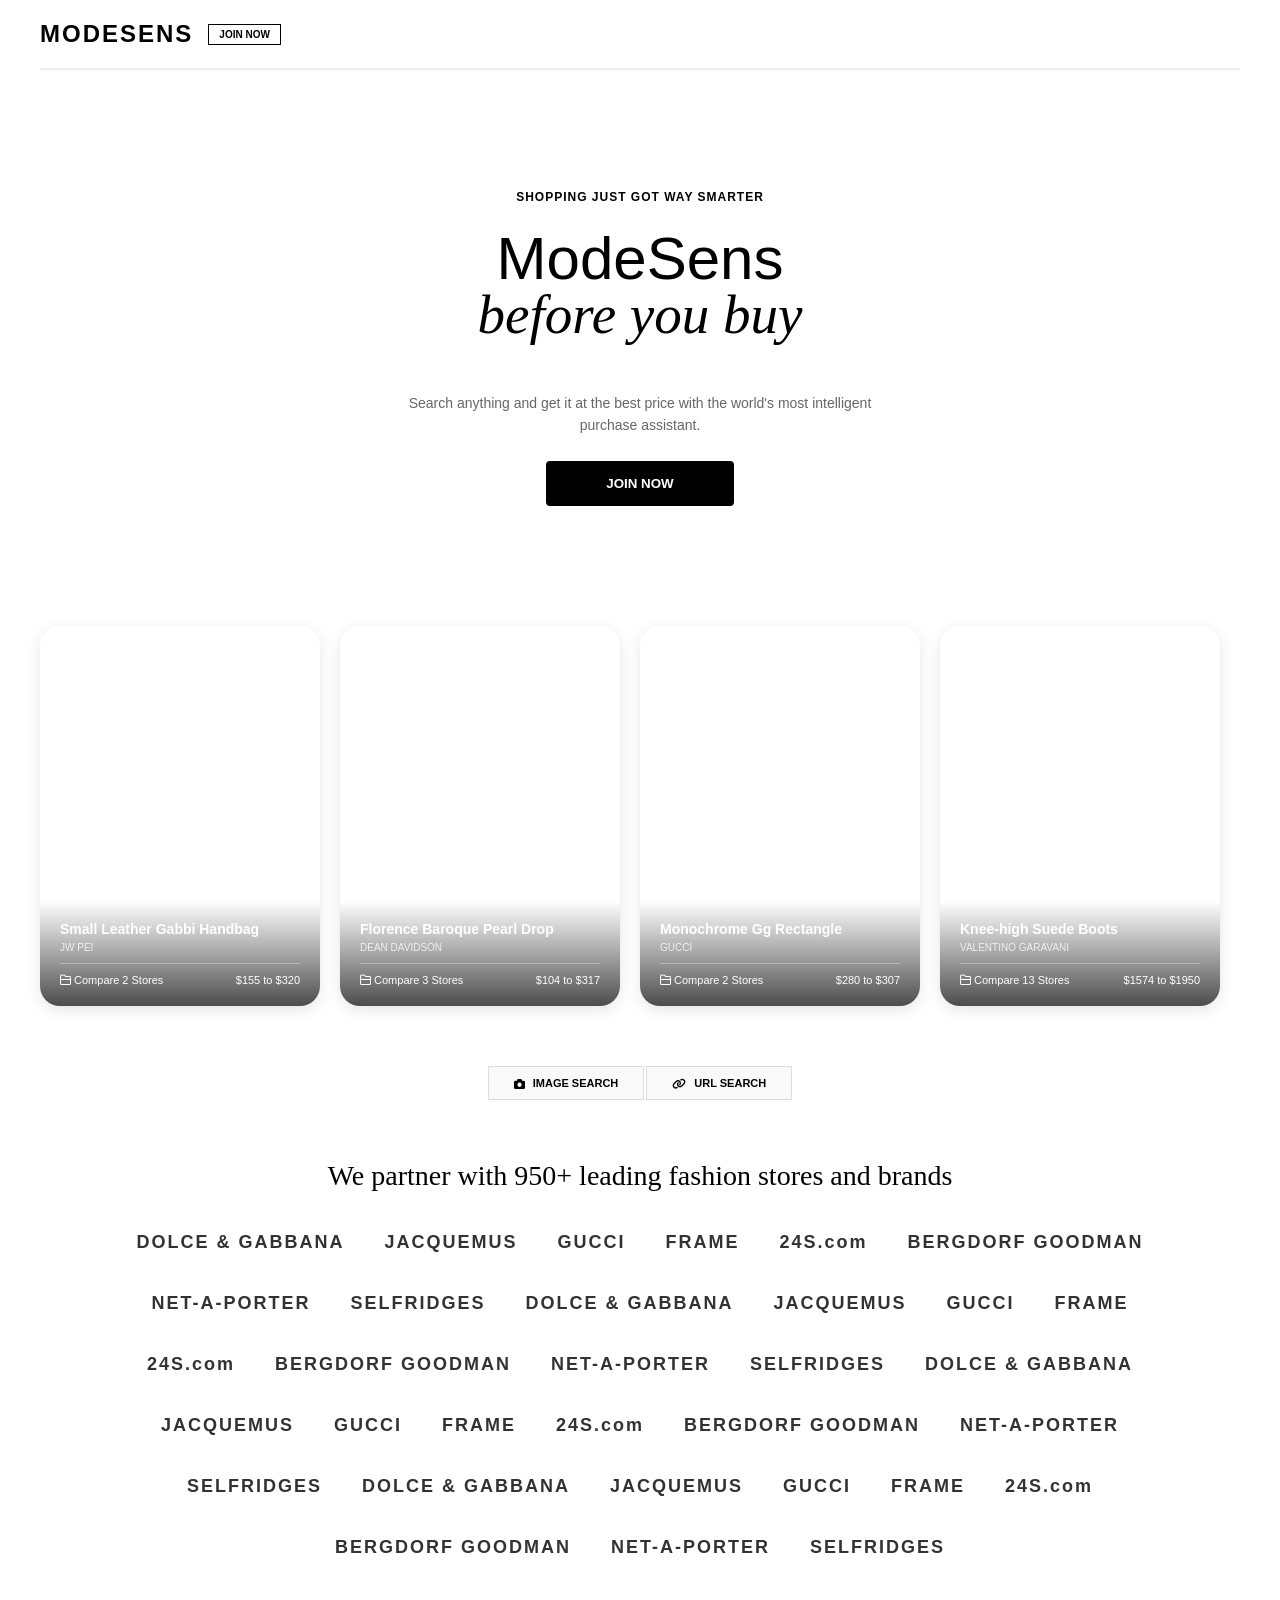
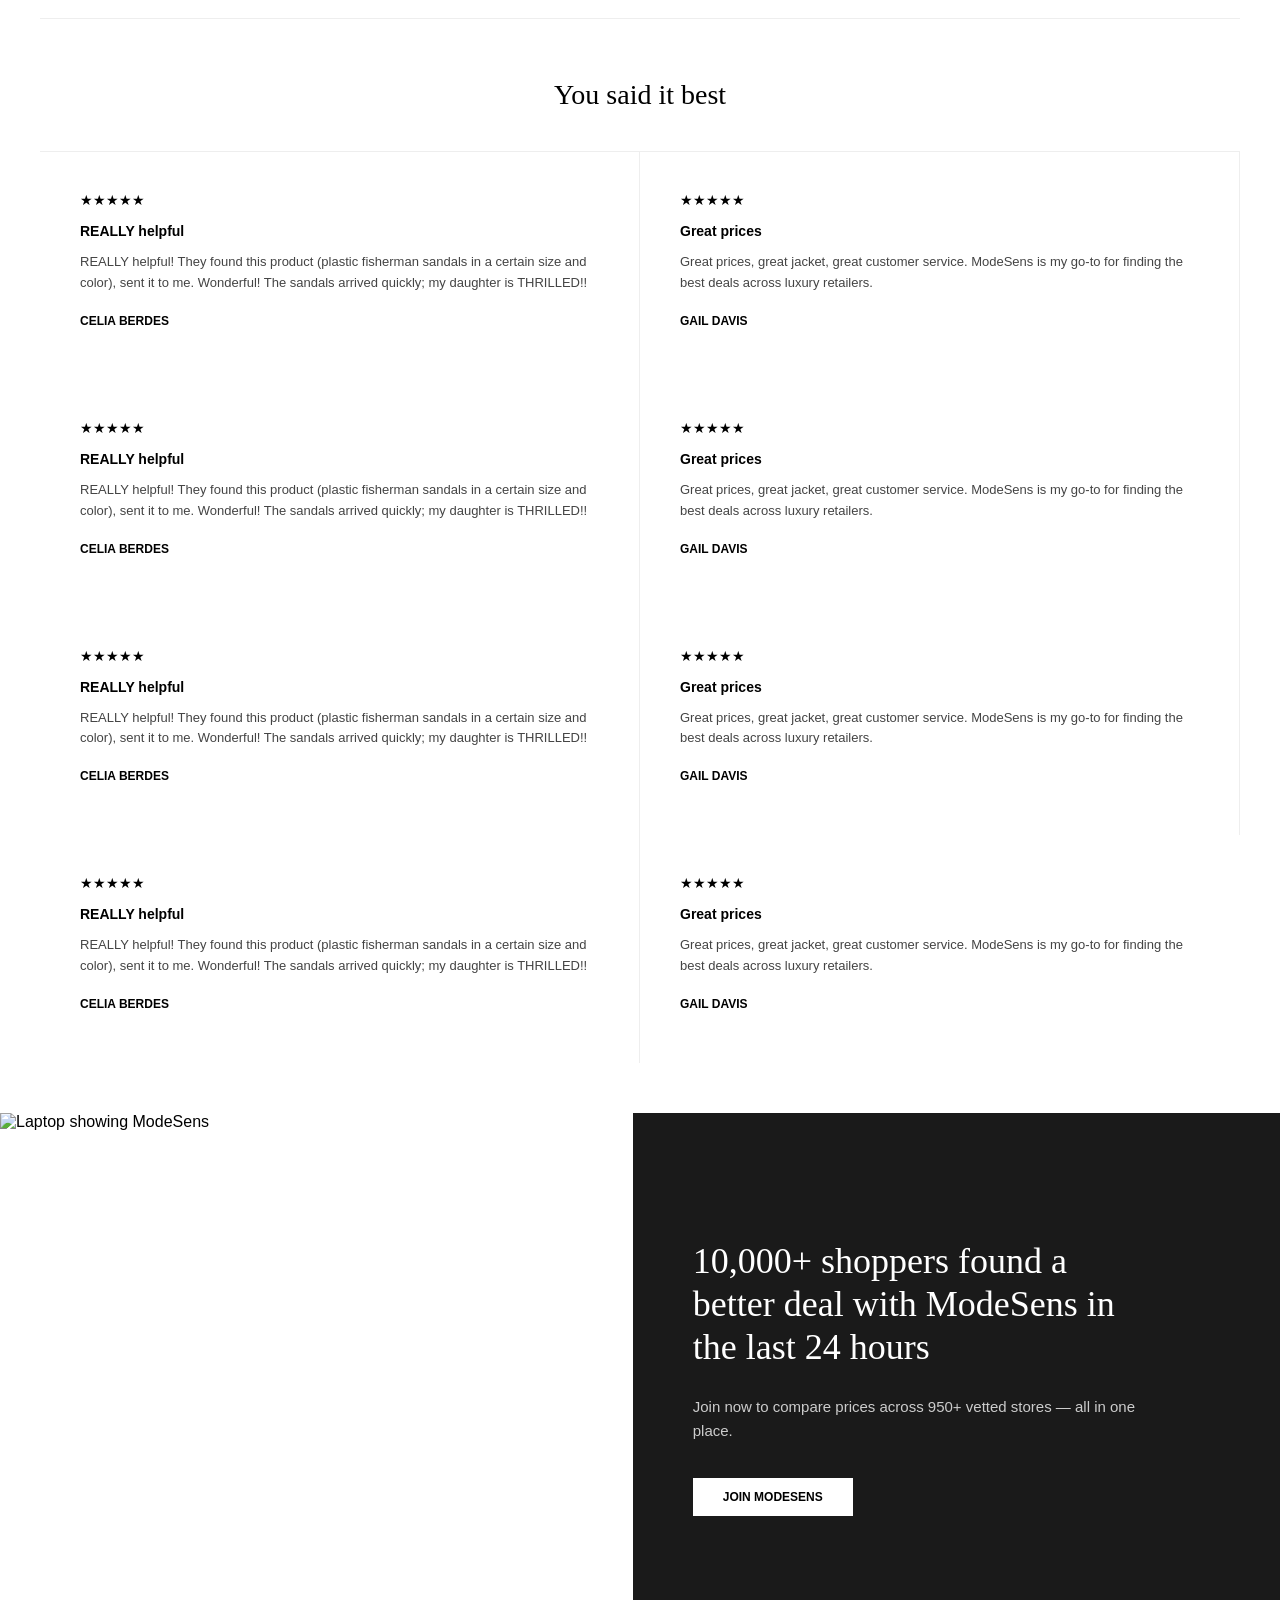
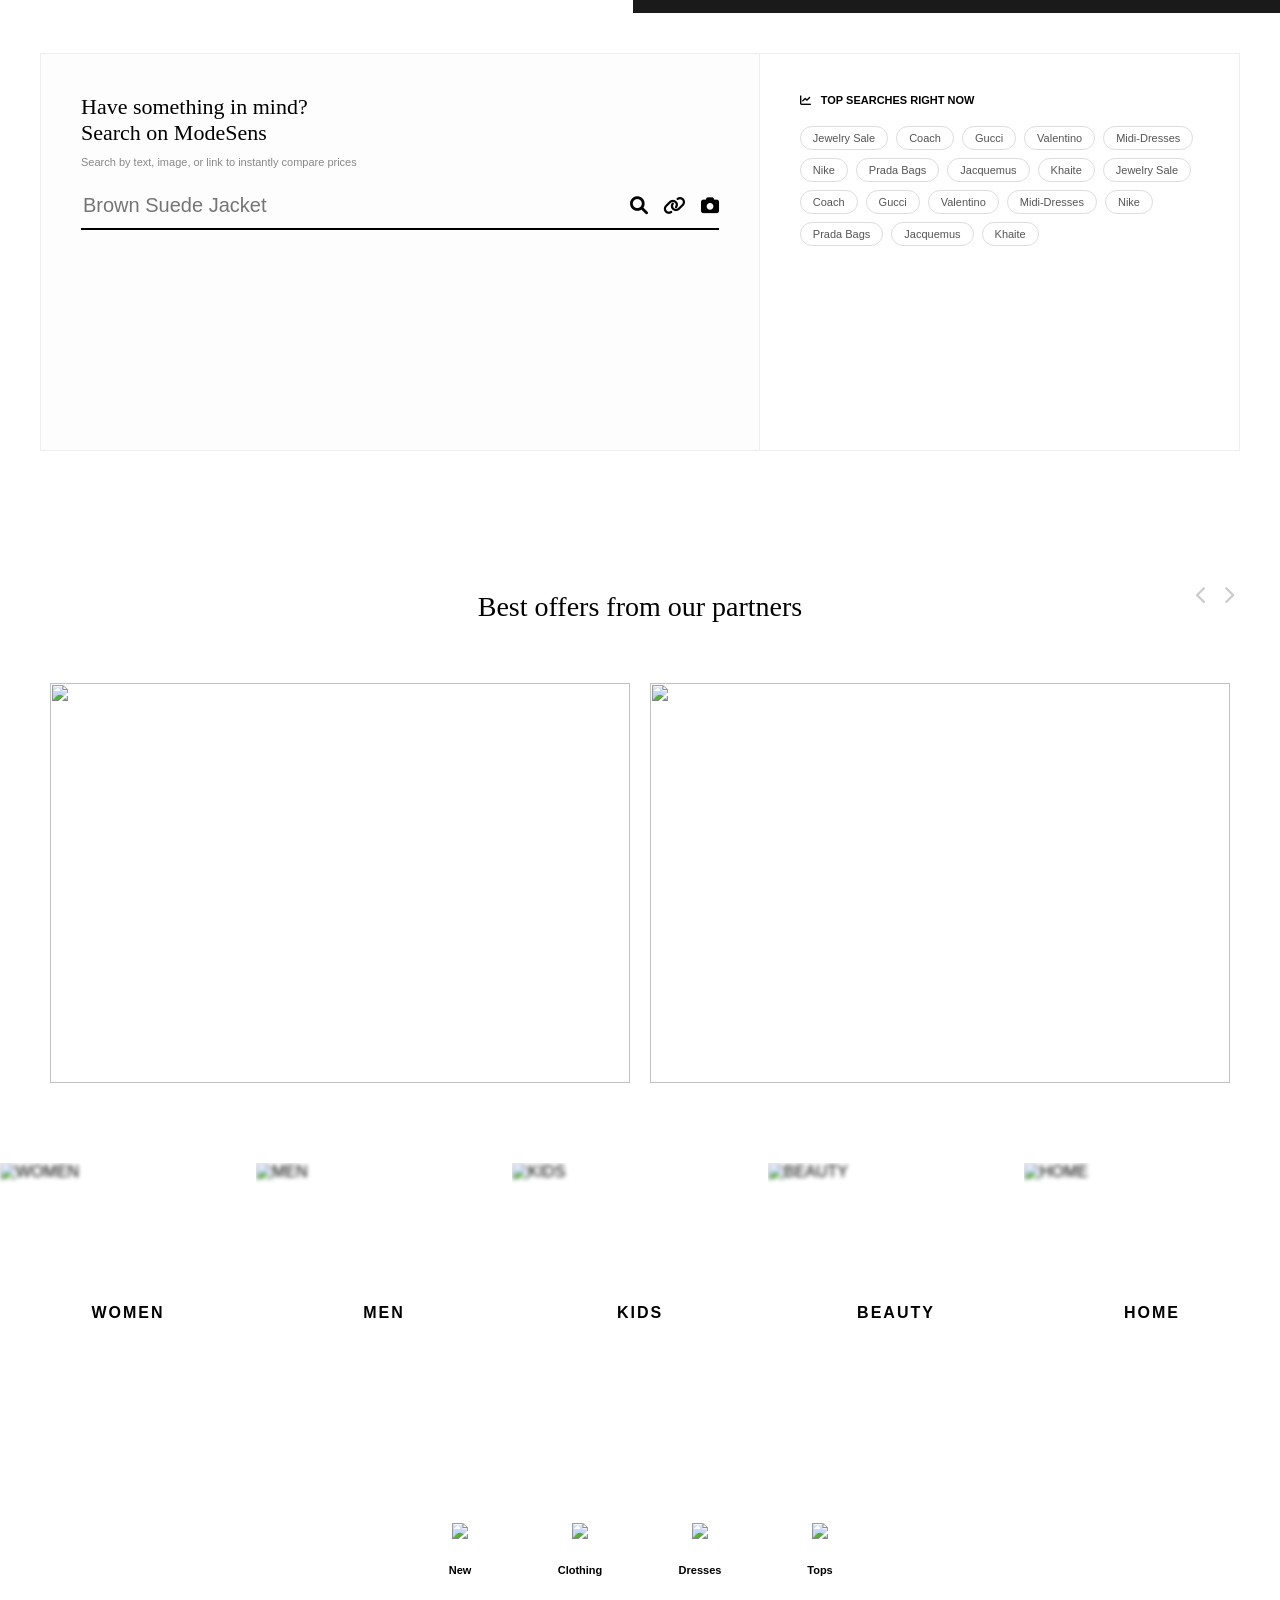
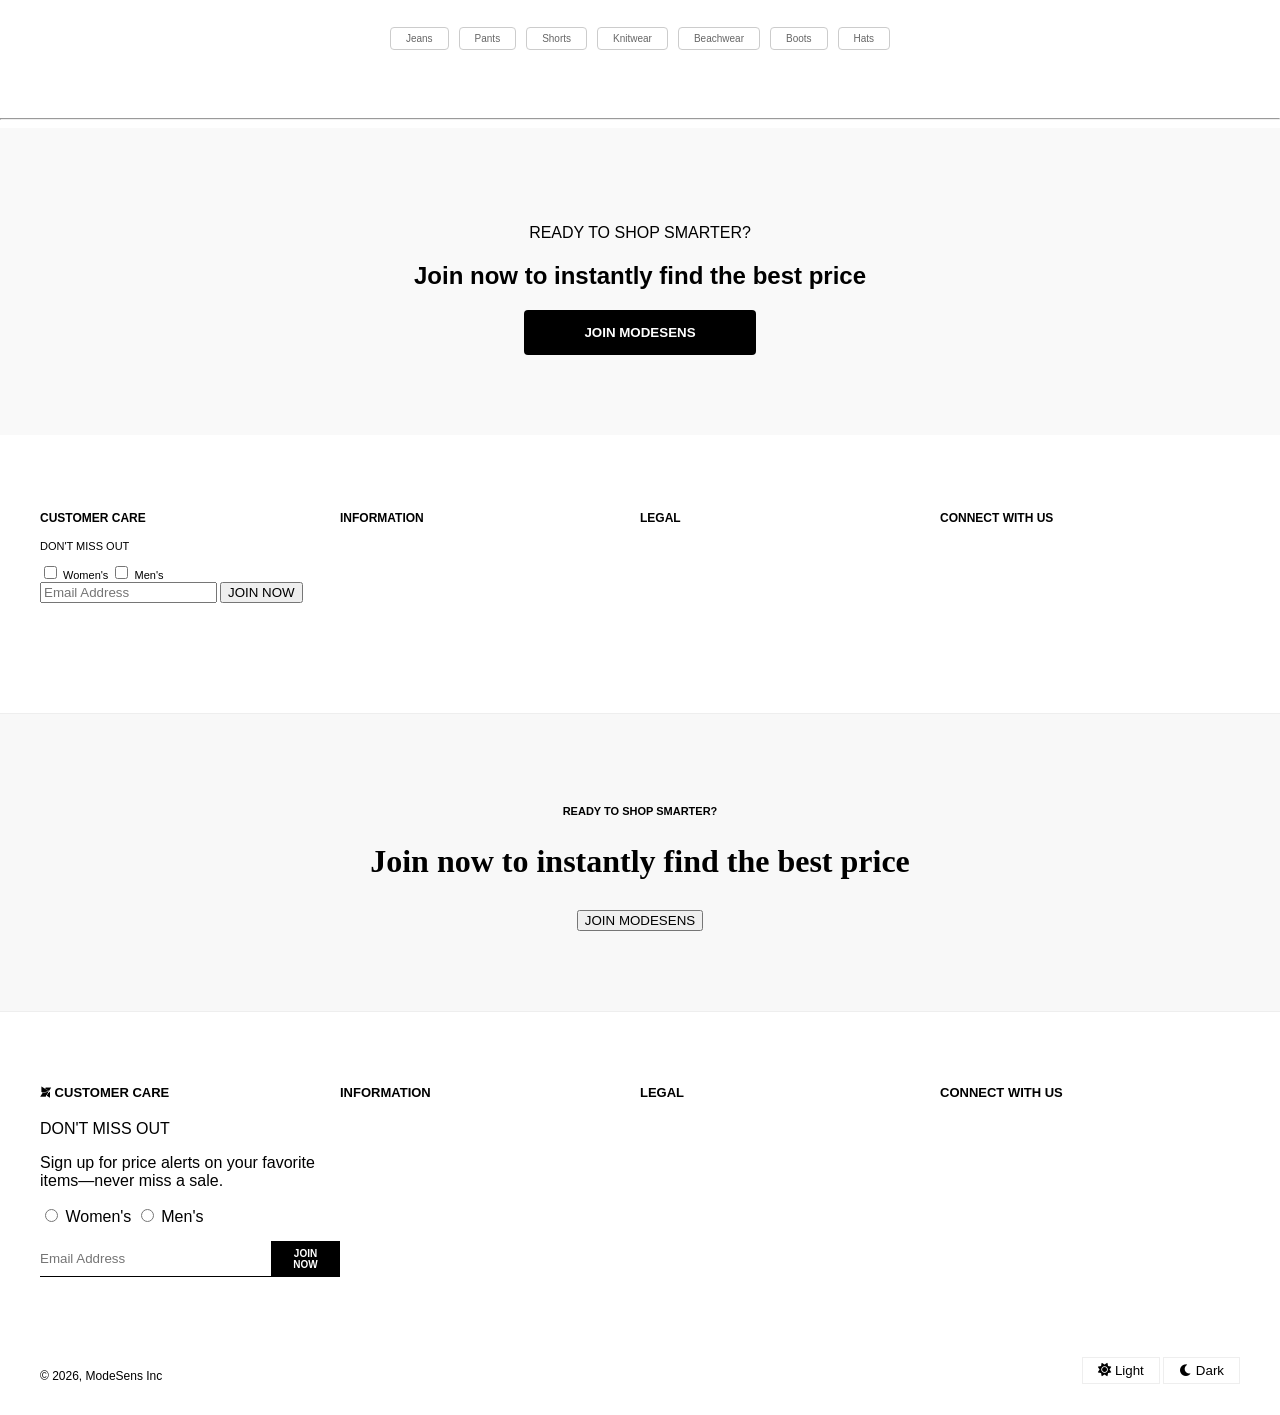
==== index.html @ b349e7c9 "2nd commit" ====
<!DOCTYPE html>
<html lang="en">
<head>
    <meta charset="UTF-8">
    <meta name="viewport" content="width=device-width, initial-scale=1.0">
    <title>ModeSens Clone</title>
    <link rel="stylesheet" href="styles.css">
    <link rel="stylesheet" href="https://cdnjs.cloudflare.com/ajax/libs/font-awesome/6.0.0/css/all.min.css">
</head>
<body>

    <header class="header">
        <div class="logo-section">
            <span class="logo">MODESENS</span>
            <button class="join-btn-top">JOIN NOW</button>
        </div>
        <hr class="nav-divider">
    </header>

    <main>
        <section class="hero">
            <p class="tagline">SHOPPING JUST GOT WAY SMARTER</p>
            <h1>ModeSens</h1>
            <h2 class="serif-italic">before you buy</h2>
            <p class="sub-description">
                Search anything and get it at the best price with the world's most intelligent purchase assistant.
            </p>
            <button class="cta-black">JOIN NOW</button>
        </section>

        <section class="product-container">
            <div id="product-list" class="product-wrapper">
                </div>
        </section>
        <section class="search-partners">
    <div class="search-tabs">
        <button class="tab-btn"><i class="fas fa-camera"></i> IMAGE SEARCH</button>
        <button class="tab-btn"><i class="fas fa-link"></i> URL SEARCH</button>
    </div>
    
    <div class="partners-content">
        <h2 class="serif-heading">We partner with 950+ leading fashion stores and brands</h2>
        <div class="brand-grid" id="brand-grid">
            </div>
    </div>
</section>

<hr class="section-divider">

<section class="testimonials">
    <h2 class="serif-heading center">You said it best</h2>
    <div class="testimonial-grid" id="testimonial-grid">
        </div>
</section>
<section class="stats-banner">
    <div class="banner-image">
        <img src="https://images.unsplash.com/photo-1517336714731-489689fd1ca8?q=80&w=1000" alt="Laptop showing ModeSens">
    </div>
    <div class="banner-content">
        <div class="content-inner">
            <h2 class="serif-heading-white">10,000+ shoppers found a better deal with ModeSens in the last 24 hours</h2>
            <p class="banner-subtext">Join now to compare prices across 950+ vetted stores — all in one place.</p>
            <button class="btn-white-cta">JOIN MODESENS</button>
        </div>
    </div>
</section>
<section class="search-trending-container">
    <div class="search-left">
        <h2 class="serif-heading-small">Have something in mind?</h2>
        <h3 class="serif-heading-small">Search on ModeSens</h3>
        <p class="search-subtext">Search by text, image, or link to instantly compare prices</p>
        
        <div class="search-input-box">
            <input type="text" id="main-search" placeholder="Brown Suede Jacket">
            <div class="search-input-icons">
                <i class="fas fa-search"></i>
                <i class="fas fa-link"></i>
                <i class="fas fa-camera"></i>
            </div>
        </div>
        <div class="search-bg-image"></div>
    </div>
    
    <div class="trending-right">
        <div class="trending-header">
            <i class="fas fa-chart-line"></i>
            <span>TOP SEARCHES RIGHT NOW</span>
        </div>
        <div class="tag-cloud" id="tag-cloud">
            </div>
    </div>
</section>

<section class="offers-slider-section">
    <div class="slider-header">
        <h2 class="serif-heading center">Best offers from our partners</h2>
        <div class="slider-controls">
            <button id="prevBtn"><i class="fas fa-chevron-left"></i></button>
            <button id="nextBtn"><i class="fas fa-chevron-right"></i></button>
        </div>
    </div>
    <div class="slider-viewport">
        <div class="slider-track" id="slider-track">
            </div>
    </div>
</section>
<section class="category-grid" id="category-grid">
    </section>

<section class="icon-nav">
    <div class="icon-grid" id="icon-grid">
        </div>
    <div class="filter-tags" id="filter-tags">
        </div>
</section>

<footer class="main-footer">
    <hr class="footer-divider">
    <div class="footer-cta">
        <p class="tagline-small">READY TO SHOP SMARTER?</p>
        <h2 class="serif-heading-footer">Join now to instantly find the best price</h2>
        <button class="cta-black">JOIN MODESENS</button>
    </div>
    
    <div class="footer-links">
        <div>
            <h4>CUSTOMER CARE</h4>
            <p>DON'T MISS OUT</p>
            <div class="newsletter">
                <input type="checkbox" id="women"> <label for="women">Women's</label>
                <input type="checkbox" id="men"> <label for="men">Men's</label>
                <br>
                <input type="email" placeholder="Email Address">
                <button>JOIN NOW</button>
            </div>
        </div>
        <div><h4>INFORMATION</h4></div>
        <div><h4>LEGAL</h4></div>
        <div><h4>CONNECT WITH US</h4></div>
    </div>
</footer>
    </main>
    <footer class="footer">
    <div class="footer-cta-box">
        <p class="ready-text">READY TO SHOP SMARTER?</p>
        <h2 class="serif-h2">Join now to instantly find the best price</h2>
        <button class="join-black-btn">JOIN MODESENS</button>
    </div>

    <div class="footer-main-links">
        <div class="footer-column">
            <h3><i class="fab fa-modx"></i> CUSTOMER CARE</h3>
            <p class="newsletter-sub">DON'T MISS OUT</p>
            <p class="small-text">Sign up for price alerts on your favorite items—never miss a sale.</p>
            <div class="radio-group">
                <input type="radio" name="gender" id="w"> <label for="w">Women's</label>
                <input type="radio" name="gender" id="m"> <label for="m">Men's</label>
            </div>
            <div class="footer-input">
                <input type="email" placeholder="Email Address">
                <button class="join-now-inline">JOIN NOW</button>
            </div>
        </div>
        <div class="footer-column"><h3>INFORMATION</h3></div>
        <div class="footer-column"><h3>LEGAL</h3></div>
        <div class="footer-column"><h3>CONNECT WITH US</h3></div>
    </div>

    <div class="footer-bottom">
        <p>© 2026, ModeSens Inc</p>
        <div class="theme-switcher">
            <button id="light-mode"><i class="fas fa-sun"></i> Light</button>
            <button id="dark-mode"><i class="fas fa-moon"></i> Dark</button>
        </div>
    </div>
</footer>

    <script src="script.js"></script>
</body>
</html>
---- styles.css ----
:root {
    --black: #000000;
    --gray: #666666;
    --light-gray: #f2f2f2;
}

body {
    margin: 0;
    font-family: 'Inter', -apple-system, sans-serif;
    -webkit-font-smoothing: antialiased;
    overflow-x: hidden;
}

/* Header */
.header {
    padding: 20px 40px;
    background: white;
}

.logo-section {
    display: flex;
    align-items: center;
    gap: 15px;
}

.logo {
    font-size: 24px;
    font-weight: 800;
    letter-spacing: 2px;
}

.join-btn-top {
    background: none;
    border: 1px solid #000;
    padding: 4px 10px;
    font-size: 10px;
    font-weight: bold;
    cursor: pointer;
}

.nav-divider {
    border: 0.5px solid #eee;
    margin-top: 20px;
}

/* Hero Section */
.hero {
    text-align: center;
    padding: 80px 20px;
    max-width: 800px;
    margin: 0 auto;
}

.tagline {
    font-size: 12px;
    font-weight: 700;
    letter-spacing: 1px;
    margin-bottom: 20px;
}

.hero h1 {
    font-size: 60px;
    margin: 0;
    font-weight: 400;
}

.serif-italic {
    font-family: 'Georgia', serif;
    font-style: italic;
    font-size: 55px;
    margin-top: -10px;
    font-weight: 300;
}

.sub-description {
    color: var(--gray);
    font-size: 14px;
    line-height: 1.6;
    margin: 25px auto;
    max-width: 500px;
}

.cta-black {
    background: var(--black);
    color: white;
    padding: 15px 60px;
    border: none;
    font-weight: bold;
    border-radius: 4px;
    cursor: pointer;
}

/* Product Section */
.product-container {
    padding: 40px 0 80px 40px;
    overflow-x: auto;
}

.product-wrapper {
    display: flex;
    gap: 20px;
}

/* Product Cards */
.product-card {
    min-width: 280px;
    height: 380px;
    border-radius: 20px;
    position: relative;
    overflow: hidden;
    color: white;
    cursor: pointer;
    background-size: cover;
    background-position: center;
    box-shadow: 0 4px 15px rgba(0,0,0,0.1);
}

.overlay {
    position: absolute;
    bottom: 0;
    width: 100%;
    padding: 20px;
    background: linear-gradient(transparent, rgba(0,0,0,0.7));
    box-sizing: border-box;
}

.product-card h4 {
    margin: 0;
    font-size: 14px;
    font-weight: 600;
}

.product-card p.brand {
    font-size: 10px;
    opacity: 0.8;
    margin: 5px 0 10px 0;
}

.card-footer {
    display: flex;
    justify-content: space-between;
    font-size: 11px;
    border-top: 1px solid rgba(255,255,255,0.3);
    padding-top: 10px;
}

/* Search Tabs */
.search-tabs {
    display: flex;
    justify-content: center;
    gap: 2px;
    margin-top: -20px; /* Overlap slightly with previous section if needed */
}

.tab-btn {
    background: #f9f9f9;
    border: 1px solid #ddd;
    padding: 10px 25px;
    font-size: 11px;
    font-weight: bold;
    cursor: pointer;
    display: flex;
    align-items: center;
    gap: 8px;
}

/* Partners */
.serif-heading {
    font-family: 'Georgia', serif;
    font-weight: 300;
    font-size: 28px;
    text-align: center;
    margin: 60px 0 40px;
}

.brand-grid {
    display: flex;
    flex-wrap: wrap;
    justify-content: center;
    align-items: center;
    gap: 40px;
    padding: 0 10%;
    opacity: 0.8;
}

.brand-logo {
    height: 30px;
    filter: grayscale(1);
    transition: 0.3s;
}

.brand-logo:hover {
    filter: grayscale(0);
}

/* Testimonials */
.section-divider {
    border: 0;
    border-top: 1px solid #eee;
    margin: 60px 40px;
}

.testimonial-grid {
    display: grid;
    grid-template-columns: 1fr 1fr; /* Two columns like the screenshot */
    gap: 0;
    border-top: 1px solid #eee;
    margin: 0 40px;
}

.testimonial-card {
    padding: 40px;
    border-right: 1px solid #eee;
}

.testimonial-card:last-child {
    border-right: none;
}

.stars {
    color: #000;
    font-size: 14px;
    margin-bottom: 15px;
}

.review-title {
    font-weight: bold;
    font-size: 14px;
    margin-bottom: 10px;
    display: block;
}

.review-text {
    font-size: 13px;
    color: #444;
    line-height: 1.6;
    margin-bottom: 20px;
}

.reviewer-name {
    font-size: 12px;
    font-weight: bold;
    text-transform: uppercase;
}
/* Stats Banner */
.stats-banner {
    display: flex;
    height: 500px; /* Fixed height for the banner */
    width: 100%;
    margin-top: 50px;
}

.banner-image {
    flex: 1.2; /* Takes up slightly more space */
    overflow: hidden;
}

.banner-image img {
    width: 100%;
    height: 100%;
    object-fit: cover;
}

.banner-content {
    flex: 1;
    background-color: #1a1a1a; /* Dark charcoal/black from screenshot */
    display: flex;
    align-items: center;
    padding: 0 60px;
    color: white;
}

.content-inner {
    max-width: 450px;
}

.serif-heading-white {
    font-family: 'Georgia', serif;
    font-size: 36px;
    font-weight: 300;
    line-height: 1.2;
    margin-bottom: 25px;
}

.banner-subtext {
    font-size: 15px;
    color: #ccc;
    line-height: 1.6;
    margin-bottom: 35px;
}

.btn-white-cta {
    background-color: white;
    color: black;
    border: none;
    padding: 12px 30px;
    font-size: 12px;
    font-weight: bold;
    cursor: pointer;
    transition: 0.3s;
}

.btn-white-cta:hover {
    background-color: #f2f2f2;
}

/* Responsive adjustments */
@media (max-width: 900px) {
    .stats-banner {
        flex-direction: column;
        height: auto;
    }
    .banner-image {
        height: 300px;
    }
    .banner-content {
        padding: 60px 30px;
    }
}
/* Search & Trending */
.search-trending-container {
    display: grid;
    grid-template-columns: 1.5fr 1fr;
    border: 1px solid #eee;
    margin: 40px;
}

.search-left {
    padding: 40px;
    background: #fdfdfd;
    position: relative;
    border-right: 1px solid #eee;
}

.serif-heading-small {
    font-family: 'Georgia', serif;
    font-size: 22px;
    margin: 0;
    font-weight: 400;
}

.search-subtext {
    font-size: 11px;
    color: #888;
    margin: 10px 0 25px;
}

.search-input-box {
    display: flex;
    align-items: center;
    border-bottom: 2px solid #000;
    padding-bottom: 10px;
    margin-bottom: 30px;
}

.search-input-box input {
    border: none;
    background: transparent;
    font-size: 20px;
    width: 100%;
    outline: none;
}

.search-input-icons {
    display: flex;
    gap: 15px;
    font-size: 18px;
}

.search-bg-image {
    height: 150px;
    background: url('https://images.unsplash.com/photo-1591047139829-d91aecb6caea?q=80&w=500') center/cover;
}

.trending-right {
    padding: 40px;
}

.trending-header {
    font-size: 11px;
    font-weight: bold;
    margin-bottom: 20px;
    display: flex;
    align-items: center;
    gap: 10px;
}

.tag-cloud {
    display: flex;
    flex-wrap: wrap;
    gap: 8px;
}

.tag {
    border: 1px solid #ddd;
    padding: 5px 12px;
    border-radius: 20px;
    font-size: 11px;
    color: #555;
    cursor: pointer;
}

/* Slider */
.offers-slider-section {
    padding: 40px;
}

.slider-header {
    display: flex;
    justify-content: center;
    align-items: center;
    position: relative;
}

.slider-controls {
    position: absolute;
    right: 0;
}

.slider-controls button {
    background: none;
    border: none;
    cursor: pointer;
    font-size: 18px;
    color: #ccc;
}

.slider-viewport {
    overflow: hidden;
    margin-top: 20px;
}

.slider-track {
    display: flex;
    transition: transform 0.5s ease-in-out;
}

.slide {
    min-width: 50%; /* Shows two at a time */
    height: 400px;
    padding: 0 10px;
    box-sizing: border-box;
}

.slide img {
    width: 100%;
    height: 100%;
    object-fit: cover;
}
/* Category Grid */
.category-grid {
    display: grid;
    grid-template-columns: repeat(5, 1fr);
    height: 300px;
    margin-top: 40px;
}

.cat-item {
    position: relative;
    overflow: hidden;
    cursor: pointer;
}

.cat-item img {
    width: 100%;
    height: 100%;
    object-fit: cover;
    filter: blur(2px); /* Matches the screenshot aesthetic */
    transition: 0.4s;
}

.cat-item:hover img { filter: blur(0); transform: scale(1.05); }

.cat-label {
    position: absolute;
    top: 50%;
    left: 50%;
    transform: translate(-50%, -50%);
    background: rgba(255,255,255,0.8);
    padding: 10px 20px;
    font-weight: bold;
    letter-spacing: 2px;
    width: 80%;
    text-align: center;
}

/* Icon Nav */
.icon-nav {
    padding: 60px 40px;
    text-align: center;
}

.icon-grid {
    display: flex;
    justify-content: center;
    gap: 40px;
    margin-bottom: 40px;
    flex-wrap: wrap;
}

.icon-item {
    width: 80px;
    cursor: pointer;
}

.icon-item img { width: 100%; margin-bottom: 10px; }
.icon-item p { font-size: 11px; font-weight: bold; }

.filter-tags {
    display: flex;
    justify-content: center;
    gap: 10px;
    flex-wrap: wrap;
}

.tag-outline {
    border: 1px solid #ccc;
    padding: 5px 15px;
    font-size: 10px;
    border-radius: 4px;
    color: #666;
}

/* Footer */
.footer-cta {
    text-align: center;
    padding: 80px 20px;
    background-color: #f9f9f9;
}

.footer-links {
    display: grid;
    grid-template-columns: repeat(4, 1fr);
    padding: 60px 40px;
    font-size: 11px;
}

.footer-links h4 { margin-bottom: 15px; font-size: 12px; }
/* Theme Colors */
:root {
    --bg: #ffffff;
    --text: #000000;
    --border: #eeeeee;
    --footer-bg: #f8f8f8;
}

[data-theme="dark"] {
    --bg: #121212;
    --text: #ffffff;
    --border: #333333;
    --footer-bg: #1a1a1a;
}

body { background: var(--bg); color: var(--text); transition: 0.3s; }

/* Footer Styling */
.footer {
    border-top: 1px solid var(--border);
    margin-top: 50px;
}

.footer-cta-box {
    text-align: center;
    padding: 80px 20px;
    background-color: var(--footer-bg);
}

.ready-text { font-size: 11px; font-weight: bold; margin-bottom: 10px; }
.serif-h2 { font-family: 'Georgia', serif; font-size: 32px; margin-bottom: 30px; }

.footer-main-links {
    display: grid;
    grid-template-columns: repeat(4, 1fr);
    padding: 60px 40px;
    border-top: 1px solid var(--border);
}

.footer-column h3 { font-size: 13px; margin-bottom: 20px; }

.footer-input {
    margin-top: 15px;
    display: flex;
    border-bottom: 1px solid var(--text);
}

.footer-input input {
    border: none;
    background: transparent;
    padding: 10px 0;
    width: 100%;
    color: var(--text);
}

.join-now-inline {
    background: var(--text);
    color: var(--bg);
    border: none;
    padding: 5px 15px;
    font-weight: bold;
    font-size: 10px;
    cursor: pointer;
}

/* Theme Buttons */
.footer-bottom {
    display: flex;
    justify-content: space-between;
    padding: 20px 40px;
    font-size: 12px;
}

.theme-switcher button {
    background: none;
    border: 1px solid var(--border);
    padding: 5px 15px;
    cursor: pointer;
    color: var(--text);
}
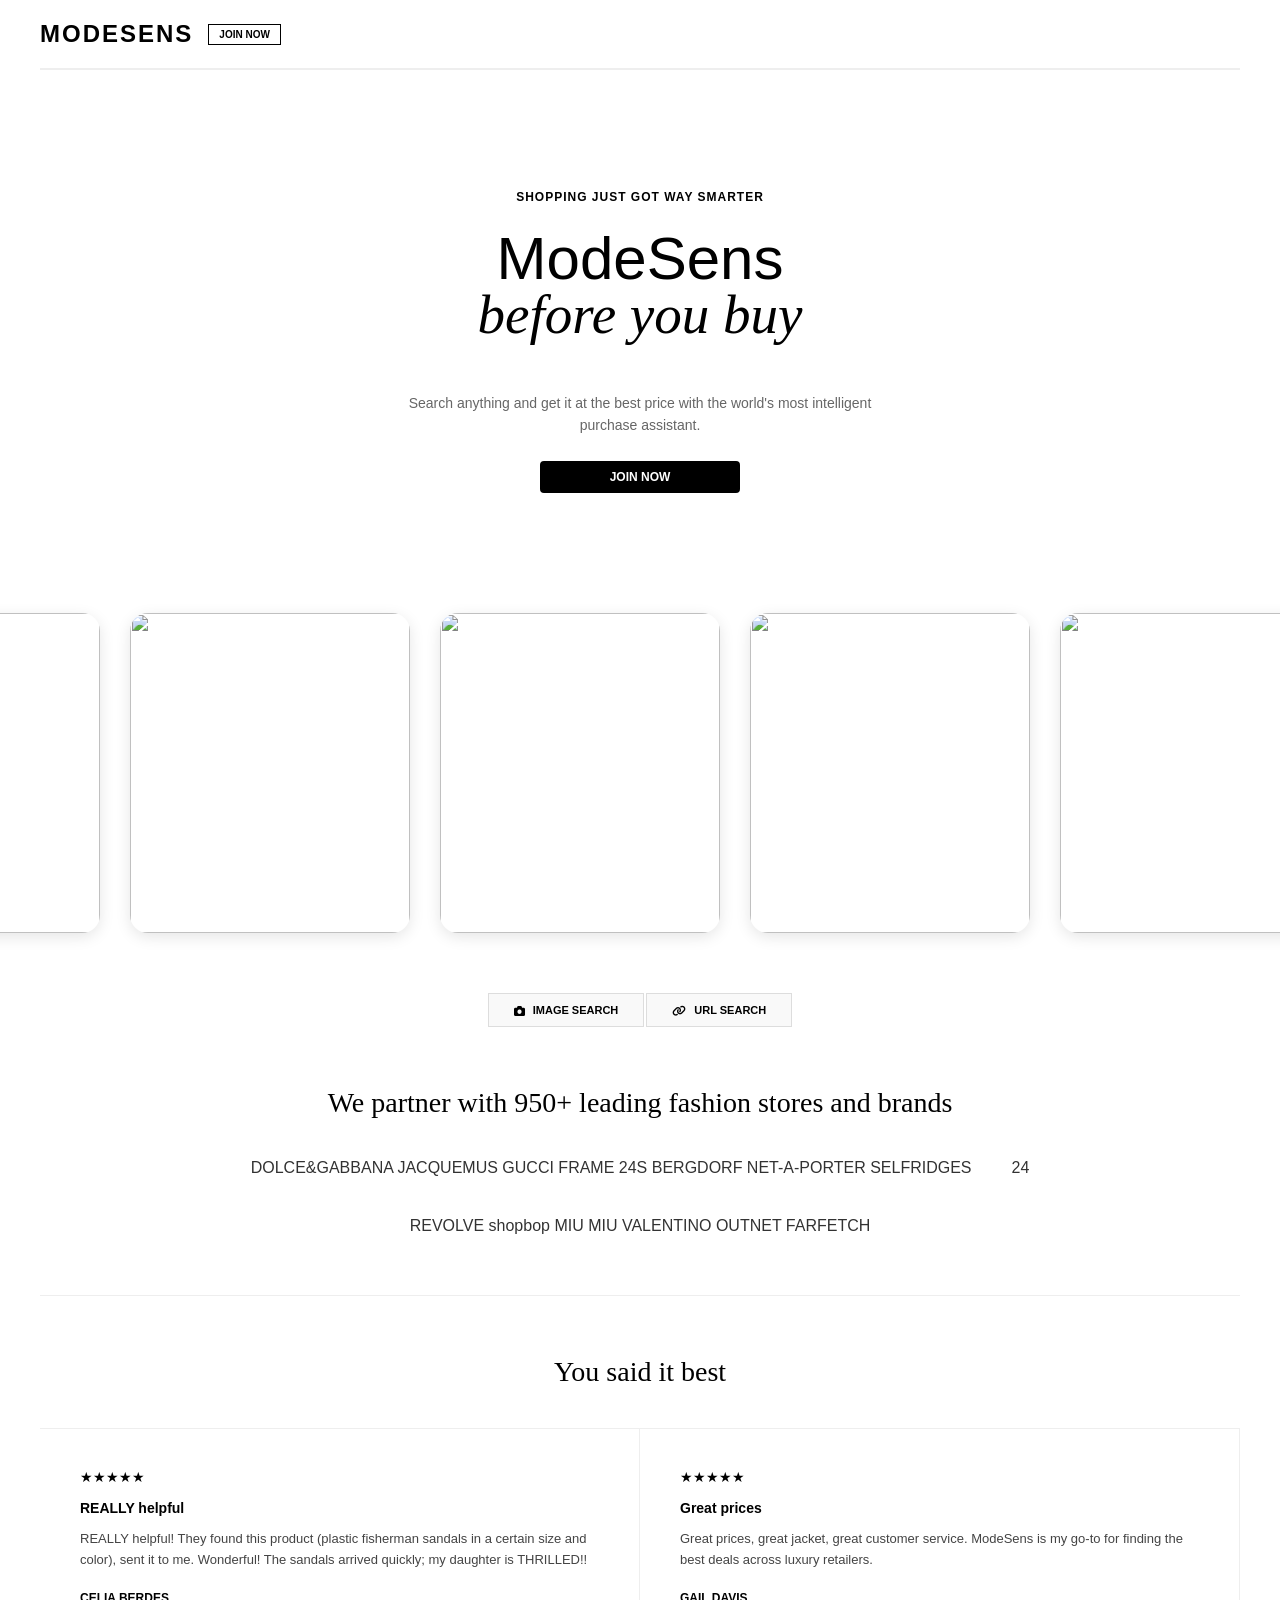
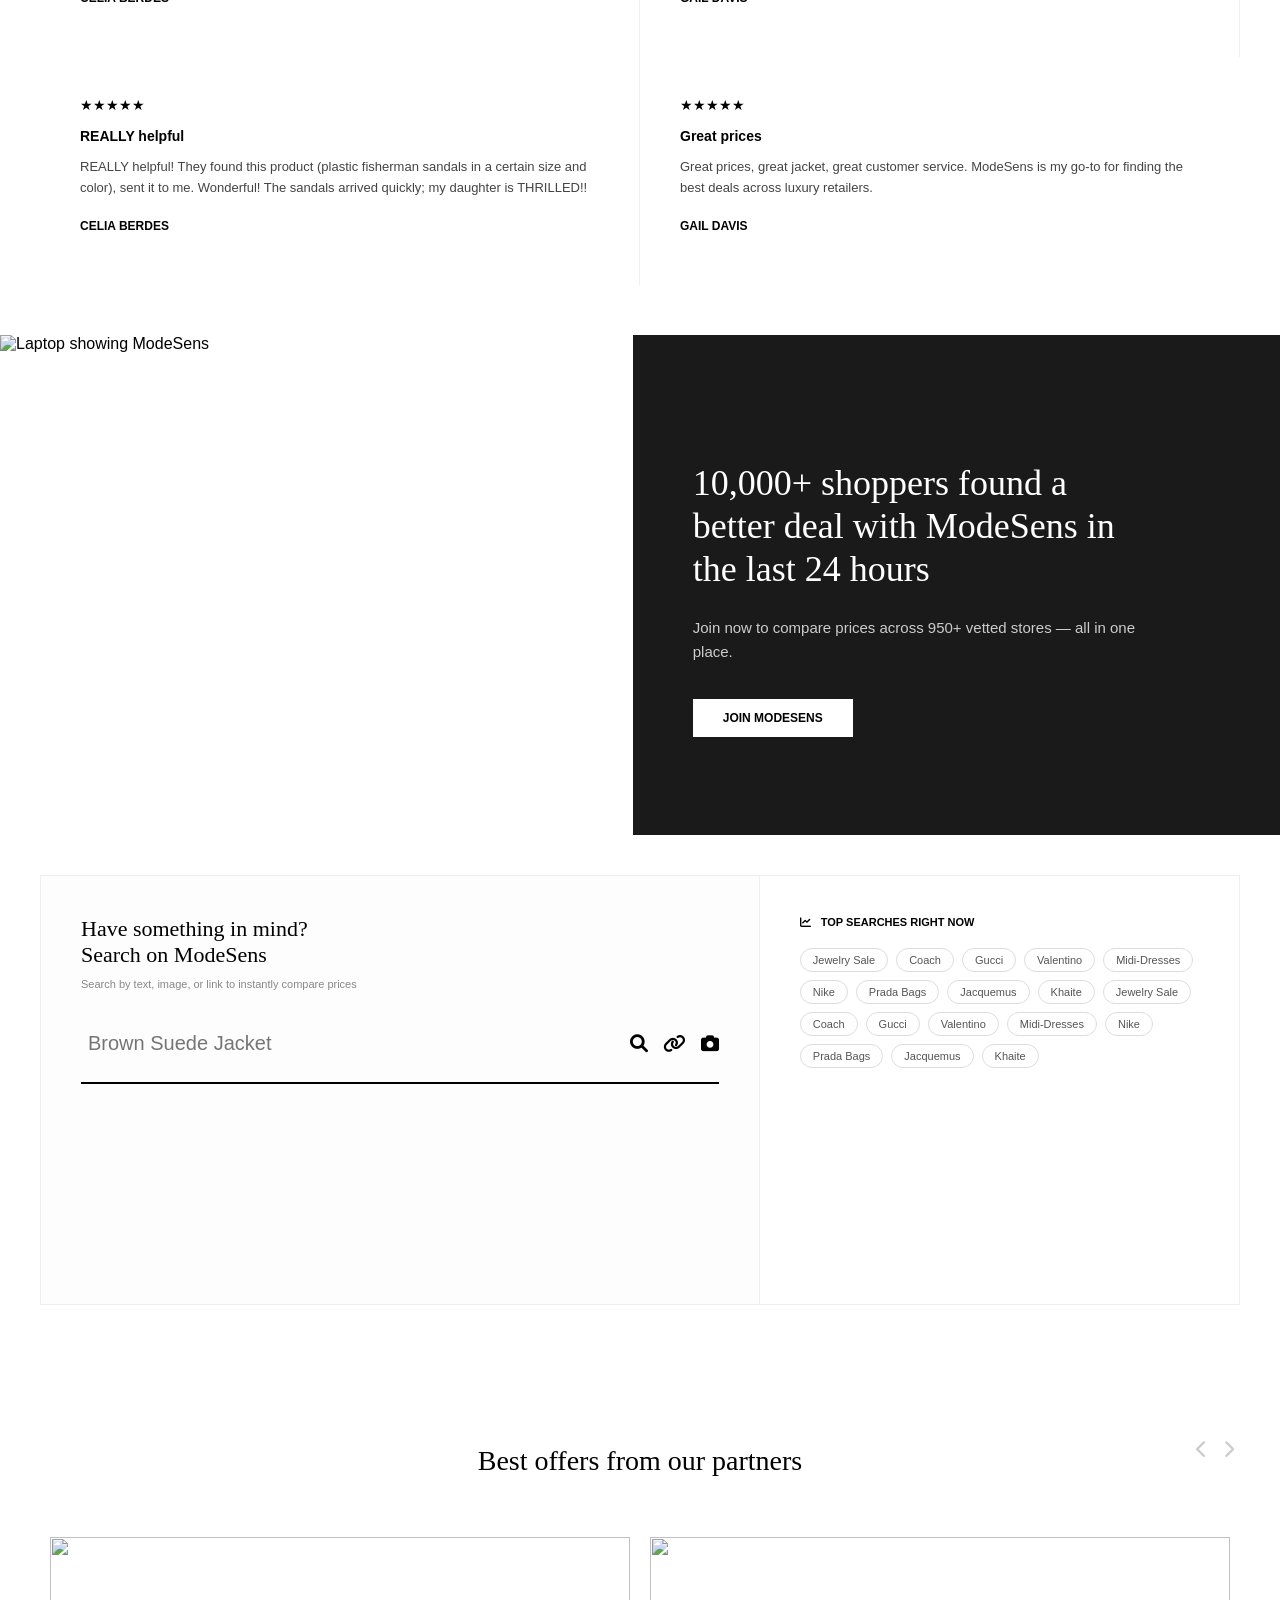
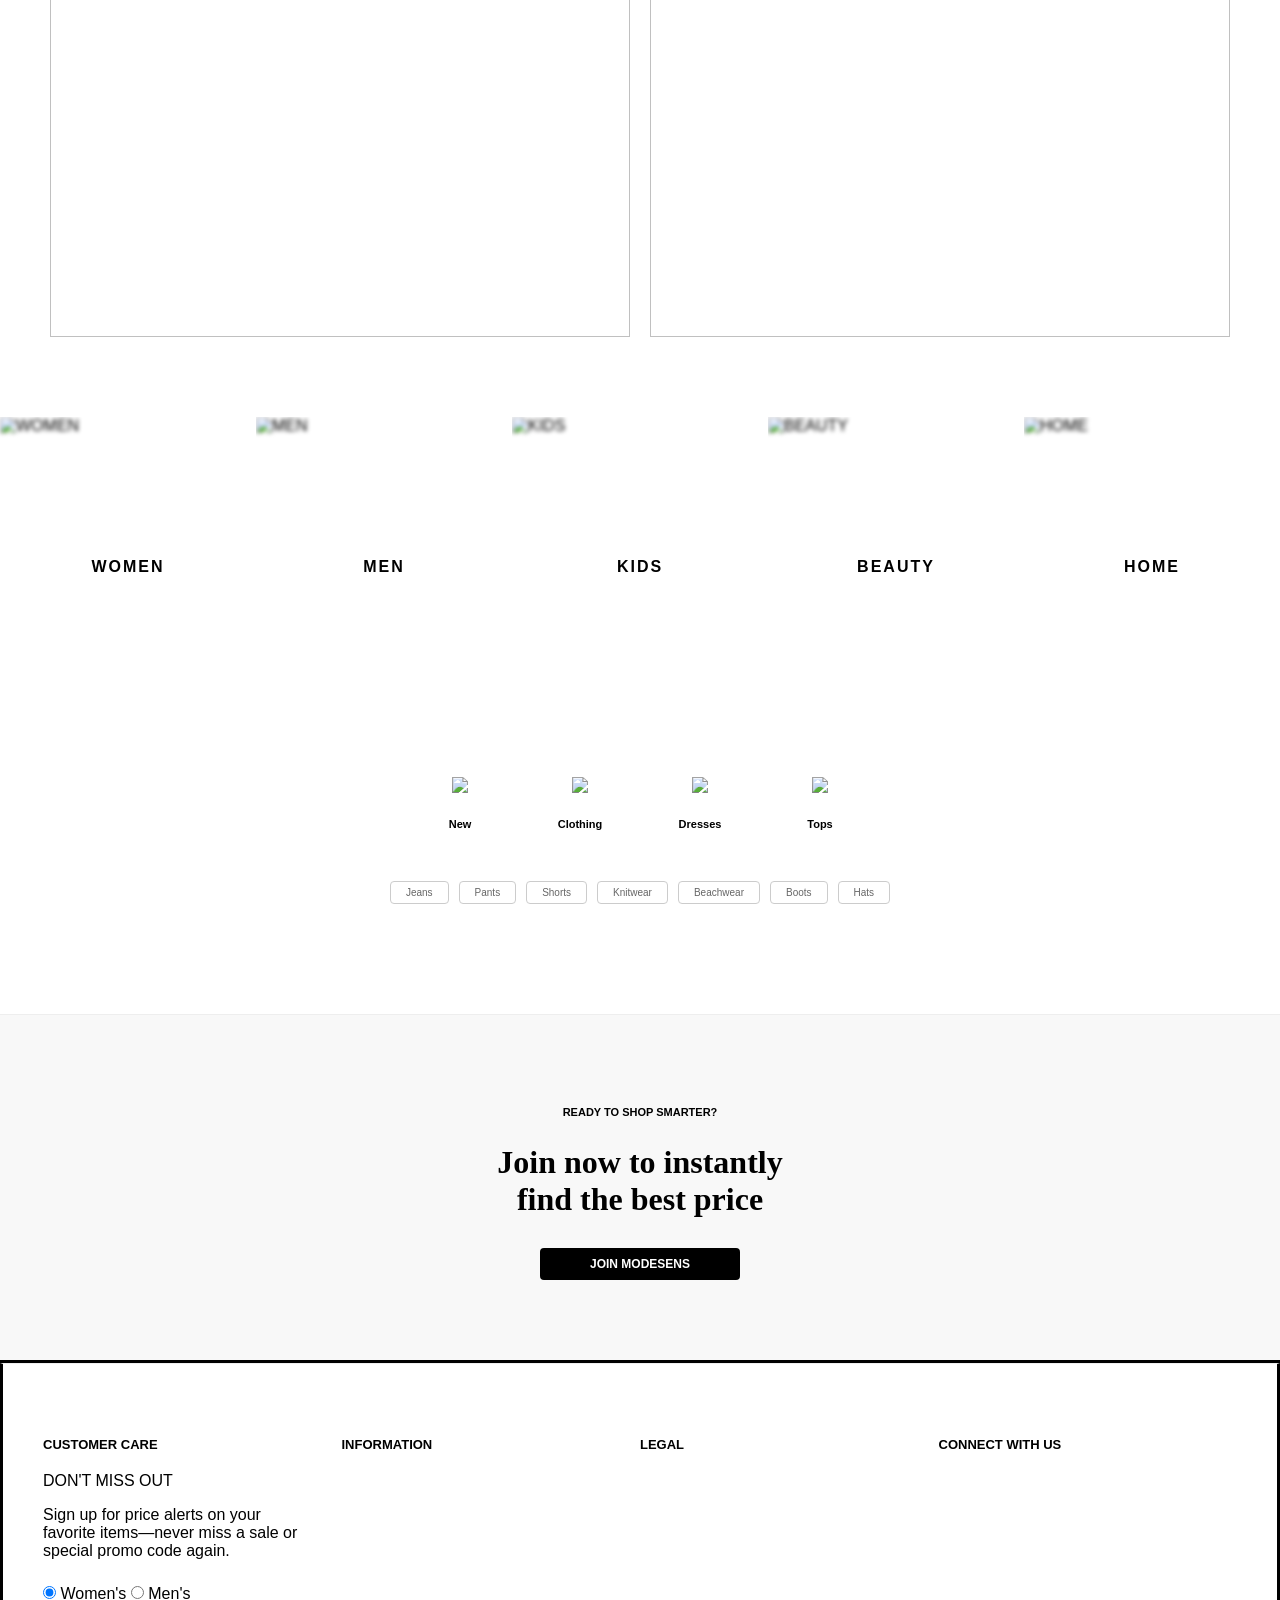
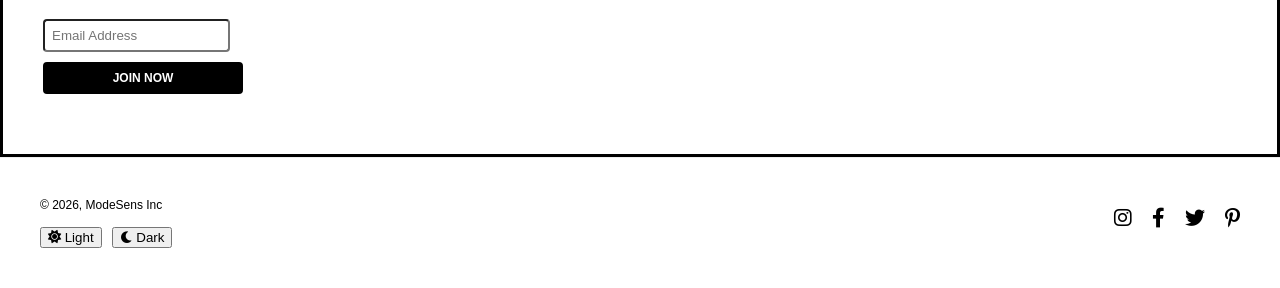
==== commit 9899f580: "complete fotter and header and oen section" ====
--- a/index.html
+++ b/index.html
@@ -5,6 +5,7 @@
     <meta name="viewport" content="width=device-width, initial-scale=1.0">
     <title>ModeSens Clone</title>
     <link rel="stylesheet" href="styles.css">
+    <link rel="stylesheet" href="https://cdnjs.cloudflare.com/ajax/libs/font-awesome/6.4.0/css/all.min.css">
     <link rel="stylesheet" href="https://cdnjs.cloudflare.com/ajax/libs/font-awesome/6.0.0/css/all.min.css">
 </head>
 <body>
@@ -25,7 +26,7 @@
             <p class="sub-description">
                 Search anything and get it at the best price with the world's most intelligent purchase assistant.
             </p>
-            <button class="cta-black">JOIN NOW</button>
+            <button class="join-now-inline">JOIN NOW</button>
         </section>
 
         <section class="product-container">
@@ -113,65 +114,61 @@
     <div class="filter-tags" id="filter-tags">
         </div>
 </section>
-
-<footer class="main-footer">
-    <hr class="footer-divider">
-    <div class="footer-cta">
-        <p class="tagline-small">READY TO SHOP SMARTER?</p>
-        <h2 class="serif-heading-footer">Join now to instantly find the best price</h2>
-        <button class="cta-black">JOIN MODESENS</button>
-    </div>
-    
-    <div class="footer-links">
-        <div>
-            <h4>CUSTOMER CARE</h4>
-            <p>DON'T MISS OUT</p>
-            <div class="newsletter">
-                <input type="checkbox" id="women"> <label for="women">Women's</label>
-                <input type="checkbox" id="men"> <label for="men">Men's</label>
-                <br>
-                <input type="email" placeholder="Email Address">
-                <button>JOIN NOW</button>
-            </div>
-        </div>
-        <div><h4>INFORMATION</h4></div>
-        <div><h4>LEGAL</h4></div>
-        <div><h4>CONNECT WITH US</h4></div>
-    </div>
-</footer>
-    </main>
-    <footer class="footer">
+</main>
+  <footer class="footer">
     <div class="footer-cta-box">
         <p class="ready-text">READY TO SHOP SMARTER?</p>
-        <h2 class="serif-h2">Join now to instantly find the best price</h2>
+        <h2 class="serif-h2">Join now to instantly <br>find the best price</h2>
         <button class="join-black-btn">JOIN MODESENS</button>
     </div>
 
     <div class="footer-main-links">
+        
         <div class="footer-column">
-            <h3><i class="fab fa-modx"></i> CUSTOMER CARE</h3>
+            <h3>CUSTOMER CARE</h3>
             <p class="newsletter-sub">DON'T MISS OUT</p>
-            <p class="small-text">Sign up for price alerts on your favorite items—never miss a sale.</p>
+            <p class="small-text">Sign up for price alerts on your <br>favorite items—never miss a sale or <br>special promo code again.</p>
             <div class="radio-group">
-                <input type="radio" name="gender" id="w"> <label for="w">Women's</label>
-                <input type="radio" name="gender" id="m"> <label for="m">Men's</label>
+                <label><input type="radio" name="gender" checked> <span>Women's</span></label>
+                <label><input type="radio" name="gender"> <span>Men's</span></label>
             </div>
-            <div class="footer-input">
-                <input type="email" placeholder="Email Address">
+            <div class="footer-input-container">
+                <input type="email" placeholder="Email Address"><br>
                 <button class="join-now-inline">JOIN NOW</button>
             </div>
         </div>
-        <div class="footer-column"><h3>INFORMATION</h3></div>
-        <div class="footer-column"><h3>LEGAL</h3></div>
-        <div class="footer-column"><h3>CONNECT WITH US</h3></div>
+
+        <div class="footer-column">
+            <h3>INFORMATION</h3>
+            <ul class="footer-list">
+            </ul>
+        </div>
+
+        <div class="footer-column">
+            <h3>LEGAL</h3>
+            <ul class="footer-list">
+            </ul>
+        </div>
+
+        <div class="footer-column">
+            <h3>CONNECT WITH US</h3>
+        </div>
     </div>
 
     <div class="footer-bottom">
-        <p>© 2026, ModeSens Inc</p>
-        <div class="theme-switcher">
-            <button id="light-mode"><i class="fas fa-sun"></i> Light</button>
-            <button id="dark-mode"><i class="fas fa-moon"></i> Dark</button>
-        </div>
+    <p>© 2026, ModeSens Inc</p>
+    <div class="theme-switcher">
+        <button id="light-mode" class="active"><i class="fas fa-sun"></i> Light</button>
+        <button id="dark-mode"><i class="fas fa-moon"></i> Dark</button>
+    </div>
+
+    <div class="social-icons align-right-top">
+        <i class="fab fa-instagram"></i>
+        <i class="fab fa-facebook-f"></i>
+        <i class="fab fa-twitter"></i>
+        <i class="fab fa-pinterest-p"></i>
+    </div>
+</div>
     </div>
 </footer>
 
--- a/styles.css
+++ b/styles.css
@@ -560,6 +560,7 @@
 }
 
 .footer-cta-box {
+        border-bottom:#000 solid 3px;
     text-align: center;
     padding: 80px 20px;
     background-color: var(--footer-bg);
@@ -569,6 +570,7 @@
 .serif-h2 { font-family: 'Georgia', serif; font-size: 32px; margin-bottom: 30px; }
 
 .footer-main-links {
+    border:#000 solid 3px;
     display: grid;
     grid-template-columns: repeat(4, 1fr);
     padding: 60px 40px;
@@ -591,28 +593,151 @@
     color: var(--text);
 }
 
-.join-now-inline {
+.join-now-inline,.join-black-btn {
     background: var(--text);
     color: var(--bg);
     border: none;
-    padding: 5px 15px;
-    font-weight: bold;
-    font-size: 10px;
-    cursor: pointer;
-}
-
-/* Theme Buttons */
+    padding: 7px 15px;
+    font-weight: bold;
+    font:20px;
+    font-size: 12px;
+    border:#000 solid 2px;
+    cursor: pointer;
+    border-radius:4px;
+    width:200px;
+}
+input{
+    padding: 7px;
+    margin:10px 0px;
+        border-radius:4px;
+
+}
+
+.join-now-inline:hover,
+.join-black-btn:hover {
+    background: white;
+    color: black;
+    border-radius:4px;
+    border:#000 solid 1px;
+
+
+}
 .footer-bottom {
     display: flex;
-    justify-content: space-between;
-    padding: 20px 40px;
+    flex-direction: column; /* Isse buttons text ke niche chale jayenge */
+    align-items: flex-start; /* Isse sb left side hi rahega, bich me nahi aayega */
+    gap: 5px;              /* Text aur buttons ke beech ka gap */
+    padding: 30px 40px;
+    border-top: 30px solid black;
+}
+
+.theme-switcher {
+    display: flex;
+    gap: 10px; /* Light aur Dark buttons ke beech ka gap */
+}
+.footer-bottom p {
+    margin: 0;
     font-size: 12px;
-}
-
-.theme-switcher button {
-    background: none;
-    border: 1px solid var(--border);
-    padding: 5px 15px;
-    cursor: pointer;
-    color: var(--text);
-}+    color: var(--gray-text);
+}
+
+.social-icons{
+    display: flex;
+    gap: 15px;
+    margin-top: 10px;
+}
+.footer-bottom {
+    position: relative;      /* Icons ko boundary dene ke liye */
+    display: flex;
+    flex-direction: column;  /* Text aur Buttons ko ek ke niche ek karne ke liye */
+    align-items: flex-start; /* Sab left side alignment rahega */
+    padding: 40px;           /* Charo taraf space */
+    border-top: 1px solid var(--border);
+    gap: 15px;               /* Copyright aur buttons ke bich gap */
+}
+
+/* Social icons ko right corner mein bhejne ke liye */
+.align-right-top {
+    position: absolute;      /* Normal flow se bahar nikalne ke liye */
+    top: 40px;               /* Upar se dori (padding ke hisab se) */
+    right: 40px;             /* Right side se dori */
+    display: flex;
+    gap: 20px;               /* Icons ke beech ka gap */
+}
+
+.align-right-top i {
+    font-size: 20px;
+    color: var(--text);      /* Light/Dark mode ke hisab se color change hoga */
+    cursor: pointer;
+    transition: 0.3s;
+}
+
+.align-right-top i:hover {
+    opacity: 0.6;            /* Hover karne par halka fade effect */
+}
+
+/* Mobile responsive ke liye (optional) */
+@media (max-width: 600px) {
+    .align-right-top {
+        position: static;    /* Mobile par wapas niche aa jayega taaki screen se bahar na jaye */
+        margin-top: 10px;
+    }
+}
+
+
+.slider-wrapper {
+  width: 100%;
+  overflow: hidden;
+  padding: 40px 0;
+}
+
+#product-list {
+  display: flex;
+  gap: 30px;
+  width: max-content;
+}
+
+.product-card {
+  width: 190px;
+  height: 320px;
+  border-radius: 18px;
+  overflow: hidden;
+  position: relative;
+  flex-shrink: 0;
+  transition: all 0.45s cubic-bezier(0.77,0,0.175,1);
+}
+
+.product-card img {
+  width: 100%;
+  height: 100%;
+  object-fit: cover;
+  transition: transform 0.45s ease;
+}
+
+.product-card.active {
+  height: 410px;
+  transform: translateY(-20px);
+}
+
+.product-card.active img {
+  transform: scale(1.08);
+}
+
+.detail-box {
+  position: absolute;
+  inset: 0;
+  background: rgba(0,0,0,0.35);
+  color: white;
+  padding: 18px;
+  display: flex;
+  flex-direction: column;
+  justify-content: flex-end;
+  opacity: 0;
+  transition: opacity 0.25s ease;
+}
+
+.product-card.active .detail-box {
+  opacity: 1;
+}
+
+
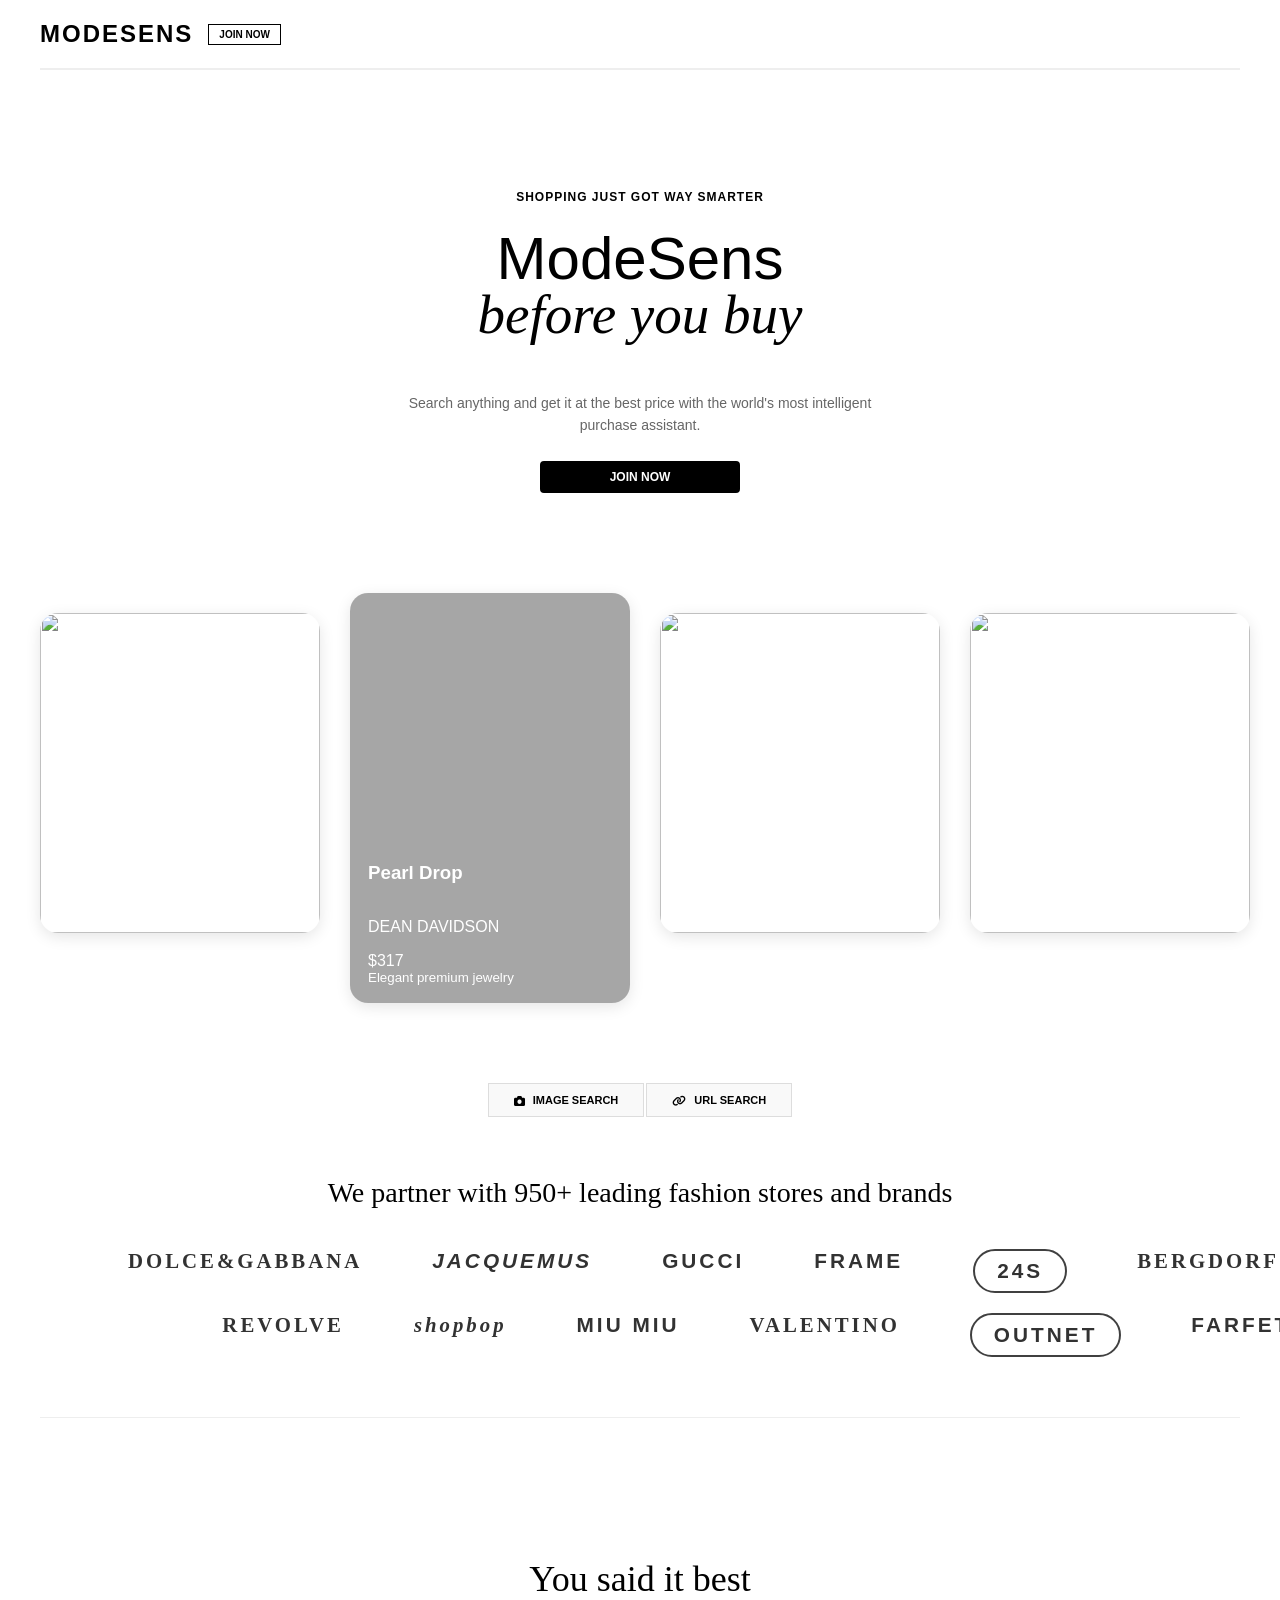
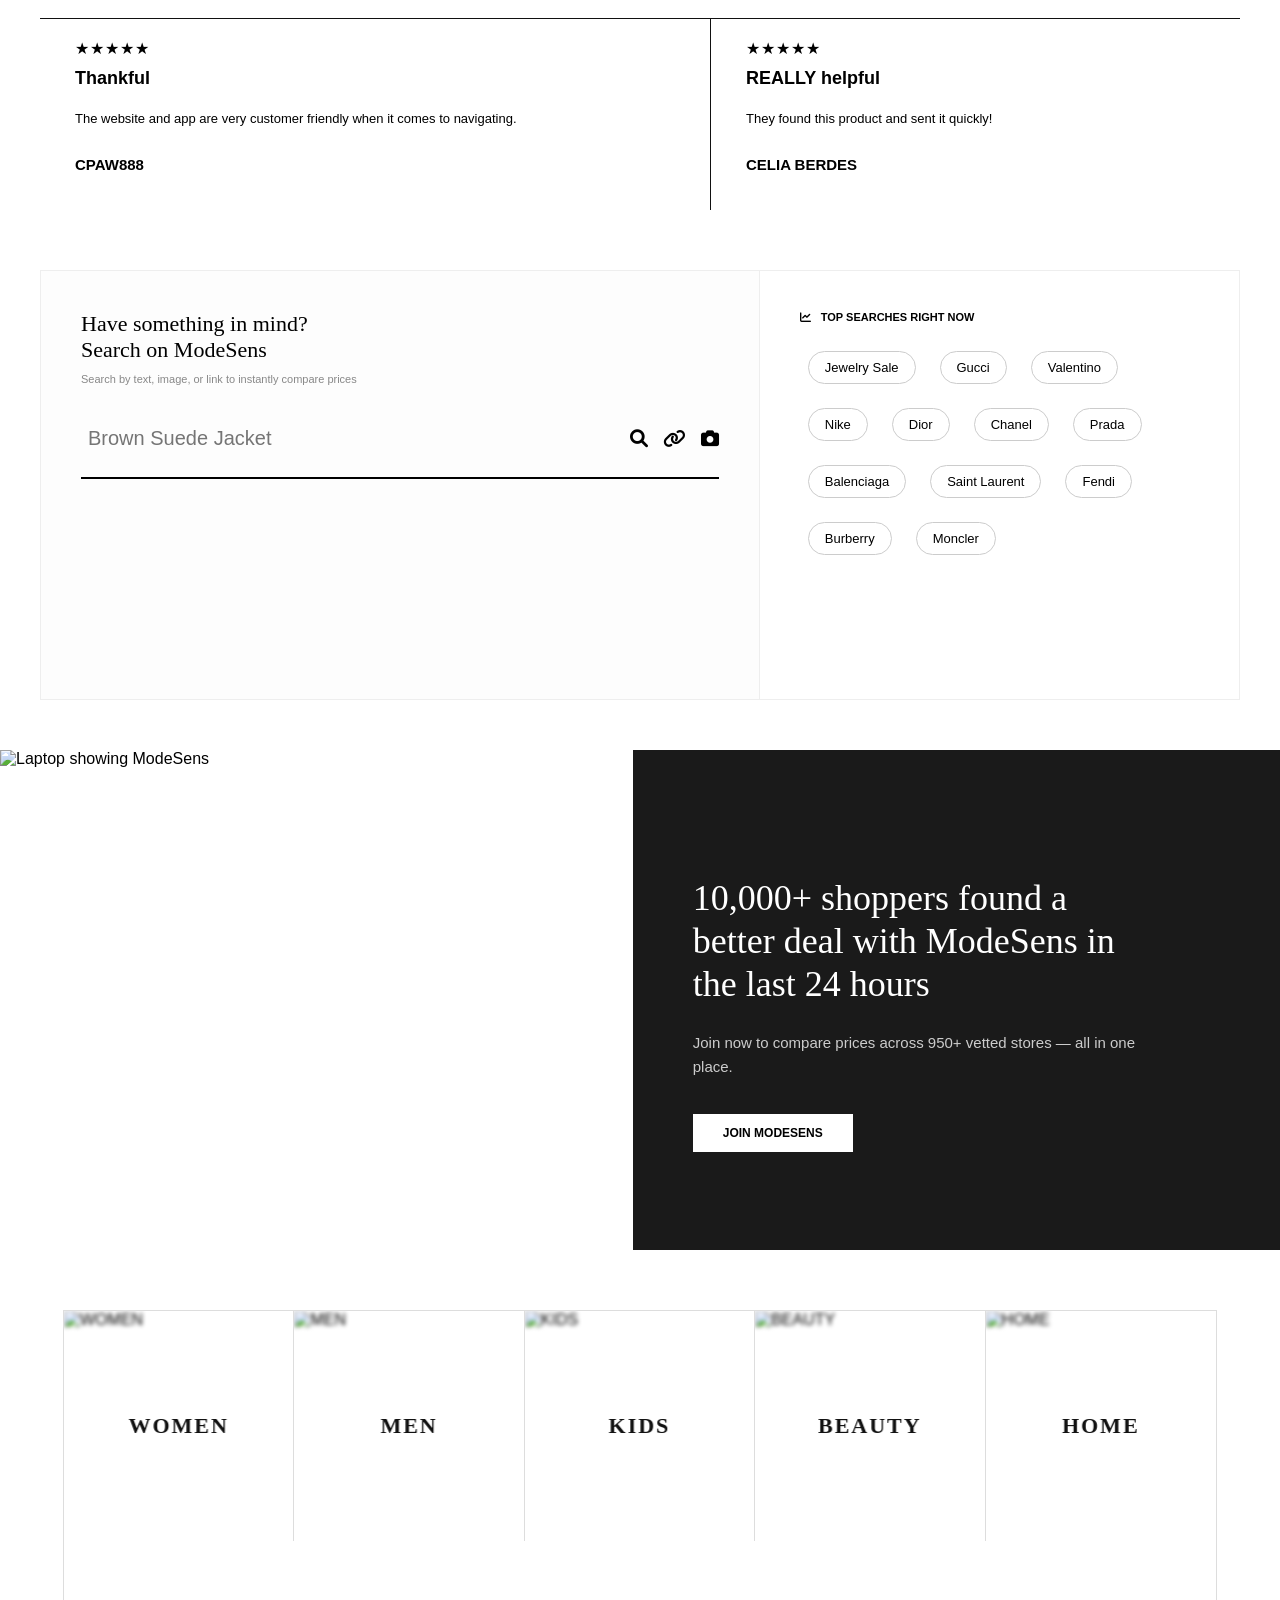
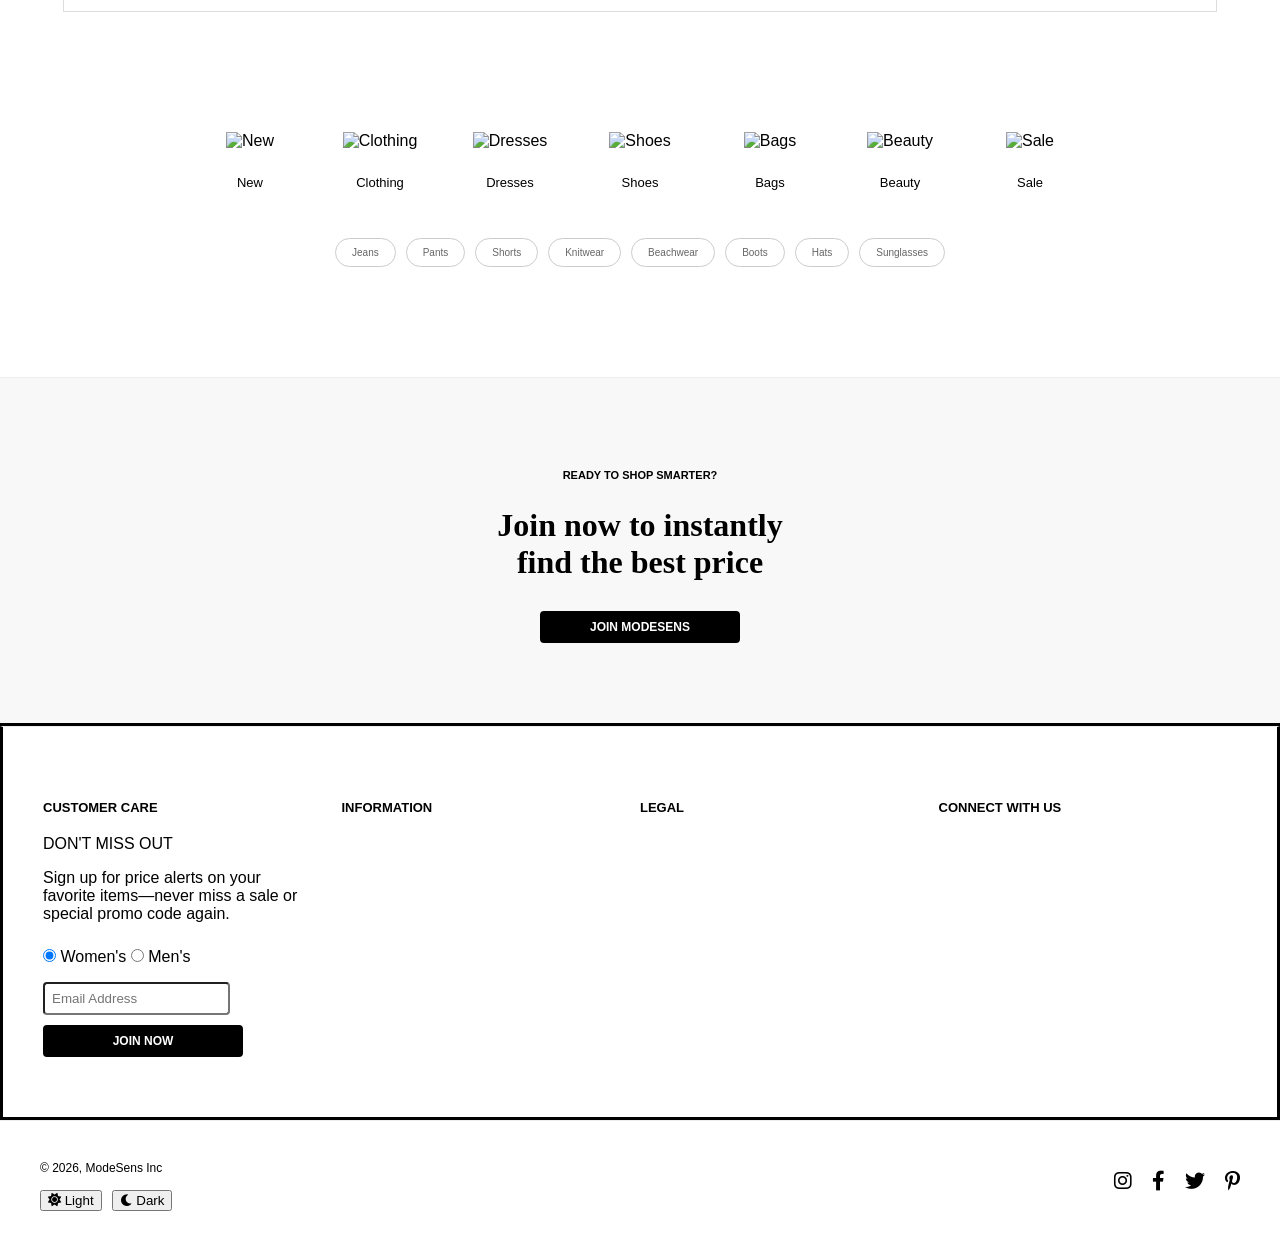
==== commit b9a940eb: "complete all sturcture fully same" ====
--- a/index.html
+++ b/index.html
@@ -50,8 +50,37 @@
 
 <section class="testimonials">
     <h2 class="serif-heading center">You said it best</h2>
-    <div class="testimonial-grid" id="testimonial-grid">
+    <div class="testimonial-grid" id="testimonial-grid"></div>
+</section>
+
+<section class="search-trending-container">
+    <div class="search-left">
+        <h2 class="serif-heading-small">Have something in mind?</h2>
+        <h3 class="serif-heading-small">Search on ModeSens</h3>
+        <p class="search-subtext">
+            Search by text, image, or link to instantly compare prices
+        </p>
+
+        <div class="search-input-box">
+            <input type="text" id="main-search" placeholder="Brown Suede Jacket">
+            <div class="search-input-icons">
+                <i class="fas fa-search"></i>
+                <i class="fas fa-link"></i>
+                <i class="fas fa-camera"></i>
+            </div>
         </div>
+
+        <div class="search-bg-image"></div>
+    </div>
+
+    <div class="trending-right">
+        <div class="trending-header">
+            <i class="fas fa-chart-line"></i>
+            <span>TOP SEARCHES RIGHT NOW</span>
+        </div>
+
+        <div class="tag-cloud" id="tag-cloud"></div>
+    </div>
 </section>
 <section class="stats-banner">
     <div class="banner-image">
@@ -65,46 +94,8 @@
         </div>
     </div>
 </section>
-<section class="search-trending-container">
-    <div class="search-left">
-        <h2 class="serif-heading-small">Have something in mind?</h2>
-        <h3 class="serif-heading-small">Search on ModeSens</h3>
-        <p class="search-subtext">Search by text, image, or link to instantly compare prices</p>
-        
-        <div class="search-input-box">
-            <input type="text" id="main-search" placeholder="Brown Suede Jacket">
-            <div class="search-input-icons">
-                <i class="fas fa-search"></i>
-                <i class="fas fa-link"></i>
-                <i class="fas fa-camera"></i>
-            </div>
-        </div>
-        <div class="search-bg-image"></div>
-    </div>
-    
-    <div class="trending-right">
-        <div class="trending-header">
-            <i class="fas fa-chart-line"></i>
-            <span>TOP SEARCHES RIGHT NOW</span>
-        </div>
-        <div class="tag-cloud" id="tag-cloud">
-            </div>
-    </div>
-</section>
 
-<section class="offers-slider-section">
-    <div class="slider-header">
-        <h2 class="serif-heading center">Best offers from our partners</h2>
-        <div class="slider-controls">
-            <button id="prevBtn"><i class="fas fa-chevron-left"></i></button>
-            <button id="nextBtn"><i class="fas fa-chevron-right"></i></button>
-        </div>
-    </div>
-    <div class="slider-viewport">
-        <div class="slider-track" id="slider-track">
-            </div>
-    </div>
-</section>
+
 <section class="category-grid" id="category-grid">
     </section>
 
--- a/styles.css
+++ b/styles.css
@@ -741,3 +741,419 @@
 }
 
 
+.partners-content {
+    overflow: hidden;
+    width: 100%;
+    position: relative;
+}
+
+.brand-grid {
+    display: flex;
+    align-items: center;
+    gap: 60px;
+    width: max-content;
+    animation: scrollLeft 25s linear infinite;
+}
+
+.brand-grid img {
+    height: 80px;
+    object-fit: contain;
+    flex-shrink: 0;
+    transition: transform 0.3s ease;
+}
+
+.brand-grid img:hover {
+    transform: scale(1.1);
+}
+
+@keyframes scrollLeft {
+    from {
+        transform: translateX(100%);
+    }
+    to {
+        transform: translateX(-100%);
+    }
+}.brand-row span {
+    font-size: 3rem;
+    transition: 0.35s ease;
+    cursor: pointer;
+}
+
+/* Different luxury feels */
+.bold-wide {
+    font-weight: 900;
+    letter-spacing: 5px;
+}
+
+.italic-soft {
+    font-style: italic;
+    font-weight: 500;
+    letter-spacing: 2px;
+    font-family: Georgia, serif;
+}
+
+.heavy {
+    font-weight: 800;
+    letter-spacing: 2px;
+}
+
+.thin-space {
+    font-weight: 300;
+    letter-spacing: 8px;
+    text-transform: uppercase;
+}
+
+.serif-bold {
+    font-family: "Times New Roman", serif;
+    font-weight: 700;
+    letter-spacing: 3px;
+}
+
+.circle-brand {
+    border: 2px solid #111;
+    border-radius: 50px;
+    padding: 8px 22px;
+    font-weight: 700;
+}
+
+.luxury {
+    font-family: "Times New Roman", serif;
+}
+
+.classic {
+    font-family: Arial, sans-serif;
+}
+
+.modern {
+    font-family: Helvetica, sans-serif;
+}
+
+.minimal {
+    font-family: Inter, sans-serif;
+}
+
+.brand-row span:hover {
+    transform: scale(1.08);
+    opacity: 0.85;
+}
+.row-1 {
+    animation: scrollLeft 12s linear infinite;
+}
+
+.row-2 {
+    animation: scrollLeft 12s linear infinite;
+}
+.brand-grid {
+    display: flex;
+    flex-direction: column;
+    gap: 20px;
+    overflow: hidden;
+    width: 100%;
+}
+
+.brand-row {
+    display: flex;
+    gap: 80px;
+    white-space: nowrap;
+    width: max-content;
+}
+
+
+.brand-row span { 
+    font-size:1.2rem;
+    font-weight: 800;
+    letter-spacing: 4px;
+    transition: 0.3s ease;
+}
+
+.brand-row span:hover {
+    transform: scale(1.06);
+}
+
+@keyframes scrollLeft {
+    0% {
+        transform: translateX(0%);
+    }
+    100% {
+        transform: translateX(-50%);
+    }
+}
+
+.partners-content {
+    overflow: hidden;
+    width: 100%;
+    position: relative;
+}
+
+.brand-grid {
+    display: flex;
+    flex-direction: column;
+    gap: 20px;
+    overflow: hidden;
+    width: 100%;
+}
+
+.brand-row {
+    display: flex;
+    gap: 70px;
+    white-space: nowrap;
+    width: max-content;
+}
+
+.brand-row span {
+    font-size: 1.3rem;
+    font-weight: 800;
+    letter-spacing: 3px;
+    transition: 0.3s ease;
+    cursor: pointer;
+}
+
+.brand-row span:hover {
+    transform: scale(1.08);
+    opacity: 0.8;
+}
+
+/* Speed */
+.row-1 {
+    animation: scrollLeft 18s linear infinite;
+}
+
+.row-2 {
+    animation: scrollLeft 22s linear infinite;
+}
+
+@keyframes scrollLeft {
+    from {
+        transform: translateX(100%);
+    }
+    to {
+        transform: translateX(-100%);
+    }
+}
+
+.testimonials {
+    overflow: hidden;
+    background: #fff;
+    padding: 20px 0;
+}
+
+.testimonial-grid {
+    display: flex;
+    gap: 0;
+    transition: transform 0.8s ease-in-out;
+    border-top: 1px solid #111;
+}
+
+.testimonial-card {
+    min-width: 50%;
+    flex-shrink: 0;
+    padding: 20px 35px;
+    border-right: 1px solid #111;
+    background: #fff;
+    min-height: 120px;
+    display: flex;
+    flex-direction: column;
+    justify-content: center;
+}
+
+.testimonial-card .stars {
+    font-size: 16px;
+    margin-bottom: 10px;
+    letter-spacing: 1px;
+}
+
+.testimonial-card span {
+    font-size: 18px;
+    margin-bottom: 8px;
+    font-weight: 600;
+}
+
+.testimonial-card p {
+    font-size: 13px;
+    line-height: 1.4;
+}
+
+.testimonial-card .author {
+    font-size: 15px;
+    margin-top: 12px;
+    font-weight: 600;
+}
+
+.serif-heading.center {
+    font-size: 36px;
+    font-family: serif;
+    text-align: center;
+    margin-bottom: 18px;
+}
+
+.tag {
+    padding: 10px 20px;
+    border: 1px solid #ccc;
+    background: white;
+    color: black;
+    border-radius: 25px;
+    cursor: pointer;
+    margin: 8px;
+    transition: 0.3s;
+}
+
+.tag.active {
+    background: black;
+    color: white;
+    border: 1px solid black;
+}
+
+/* ===== CATEGORY GRID FIXED ===== */
+
+.category-grid {
+    display: grid;
+    grid-template-columns: repeat(5, 1fr);
+    width: 90%;
+    margin: 60px auto;
+    border: 1px solid #ddd;
+    overflow: hidden;
+}
+
+.category-card {
+    position: relative;
+    height: 230px;
+    cursor: pointer;
+    overflow: hidden;
+    border-right: 1px solid #ddd;
+}
+
+.category-card:last-child {
+    border-right: none;
+}
+
+.category-card img {
+    width: 100%;
+    height: 100%;
+    object-fit: cover;
+    filter: blur(2px);
+    transition: all 0.5s ease;
+}
+
+.category-card:hover img {
+    transform: scale(1.08);
+    filter: blur(0);
+}
+
+.category-overlay {
+    position: absolute;
+    top: 50%;
+    left: 50%;
+    transform: translate(-50%, -50%);
+    
+    width: 100%;
+    text-align: center;
+
+    background: rgba(255,255,255,0.85);
+    padding: 14px 0;
+
+    font-size: 22px;
+    font-weight: 600;
+    letter-spacing: 2px;
+    font-family: 'Georgia', serif;
+    color: #111;
+
+    backdrop-filter: blur(3px);
+    transition: 0.3s ease;
+}
+
+.category-card:hover .category-overlay {
+    background: rgba(255,255,255,0.95);
+    letter-spacing: 3px;
+}
+
+/* Mobile */
+@media(max-width: 900px){
+    .category-grid{
+        grid-template-columns: repeat(2,1fr);
+    }
+}
+
+@media(max-width: 500px){
+    .category-grid{
+        grid-template-columns: 1fr;
+    }
+}
+.icon-nav {
+    padding: 60px 40px;
+    text-align: center;
+}
+
+.icon-grid {
+    display: flex;
+    justify-content: center;
+    gap: 35px;
+    flex-wrap: wrap;
+    margin-bottom: 35px;
+}
+
+.icon-item {
+    width: 95px;
+    transition: 0.3s ease;
+    cursor: pointer;
+}
+
+.icon-item img {
+    width: 65px;
+    height: 65px;
+    object-fit: contain;
+    margin-bottom: 12px;
+    transition: 0.3s ease;
+}
+
+.icon-item p {
+    font-size: 13px;
+    font-weight: 500;
+}
+
+.icon-item:hover img {
+    transform: scale(1.12);
+}
+
+.filter-tags {
+    display: flex;
+    justify-content: center;
+    gap: 10px;
+    flex-wrap: wrap;
+}
+
+.tag-outline {
+    border: 1px solid #ccc;
+    padding: 8px 16px;
+    border-radius: 20px;
+    background: white;
+    cursor: pointer;
+    transition: 0.3s;
+}
+
+.tag-outline:hover {
+    background: black;
+    color: white;
+}
+
+
+.tag {
+    border: 1px solid #ccc;
+    padding: 8px 16px;
+    border-radius: 20px;
+    background: white;
+    color: black;
+    cursor: pointer;
+    transition: 0.3s;
+    font-size: 13px;
+}
+
+.tag:hover {
+    background: black;
+    color: white;
+}
+
+.tag.active {
+    background: black;
+    color: white;
+    border: 1px solid black;
+}
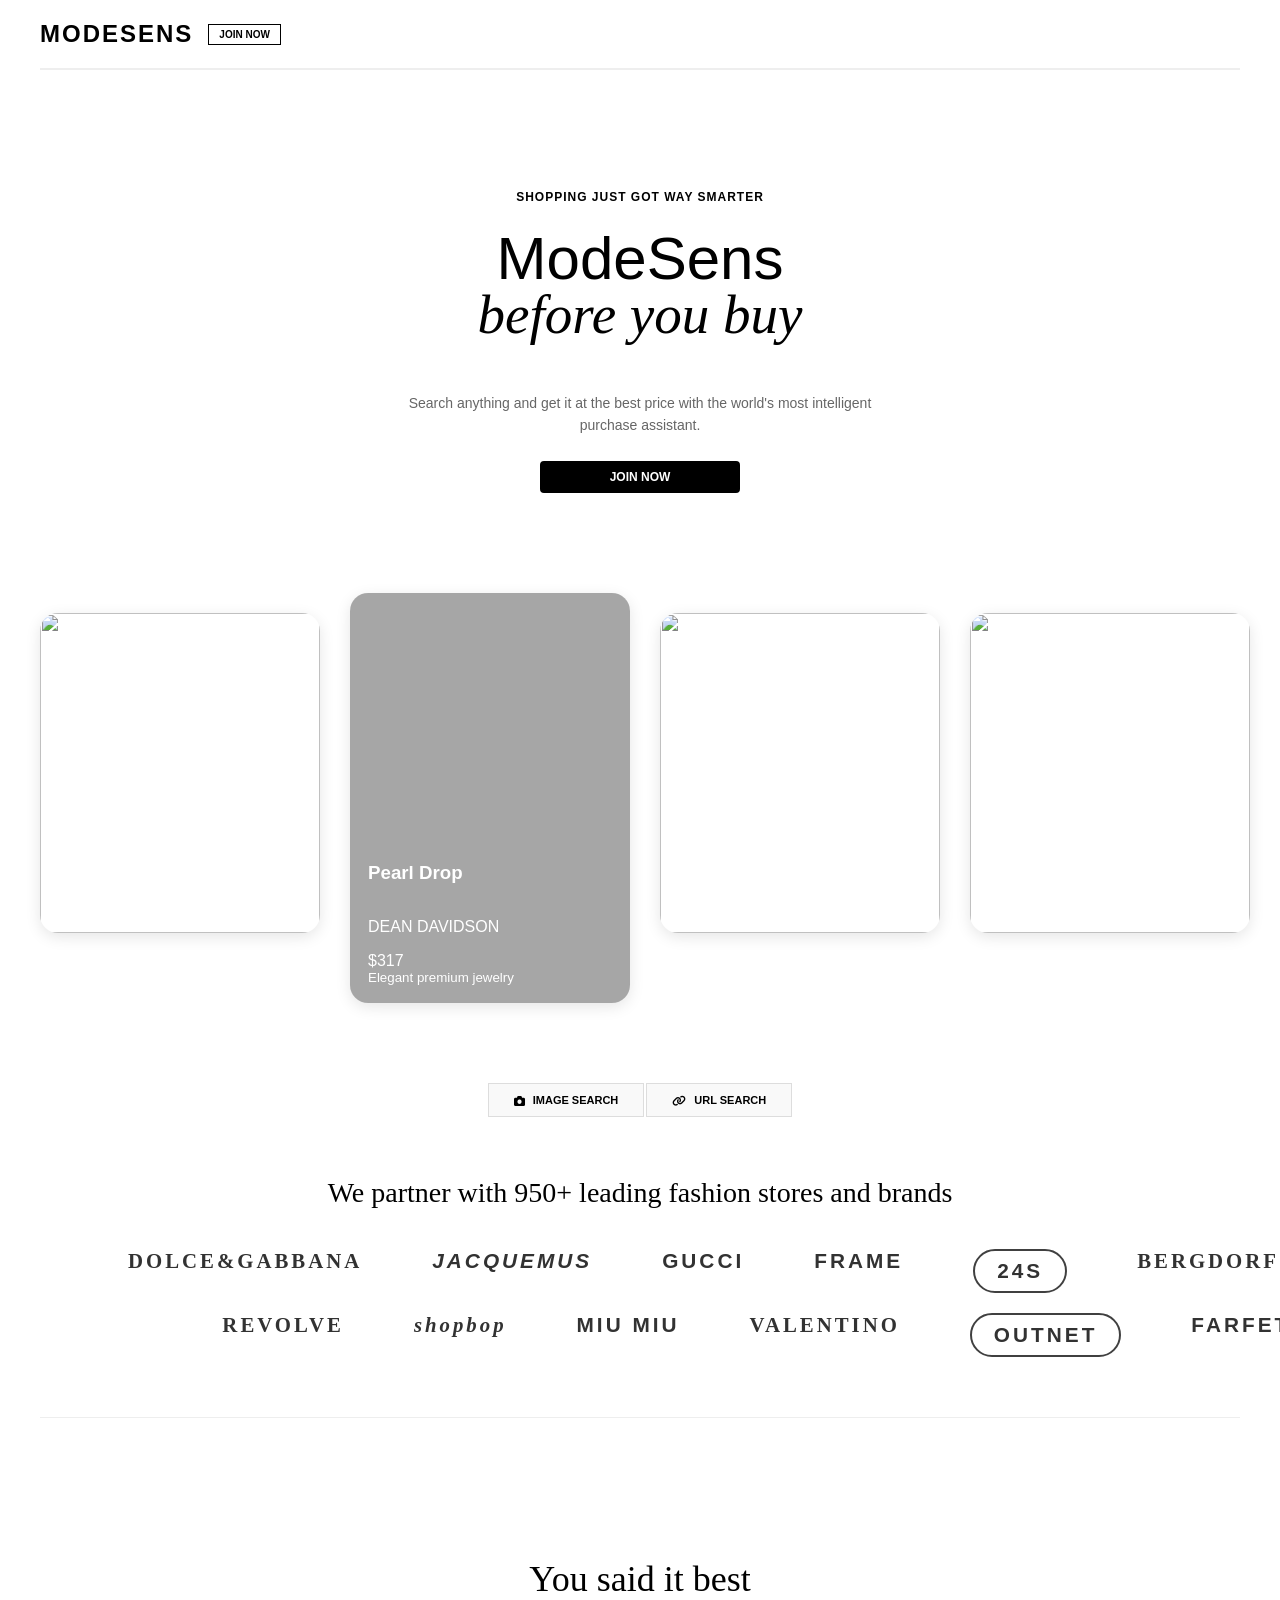
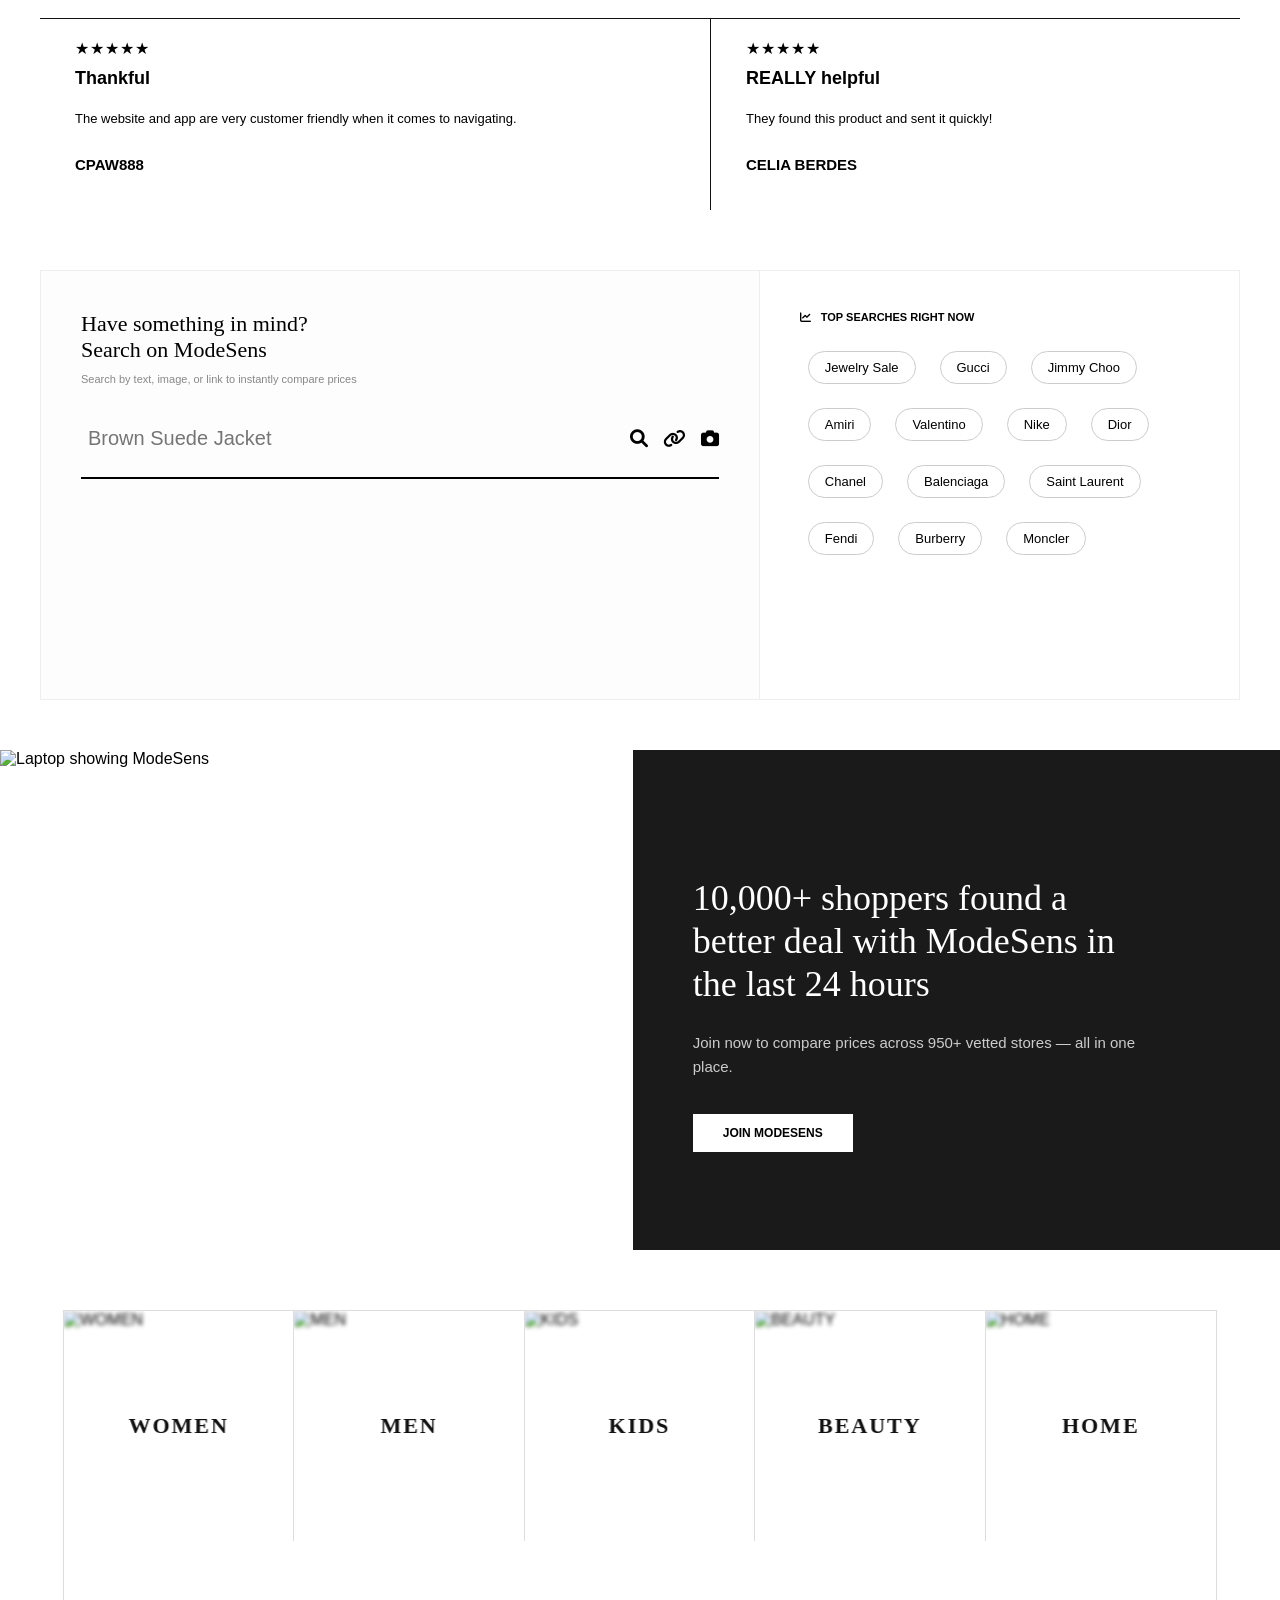
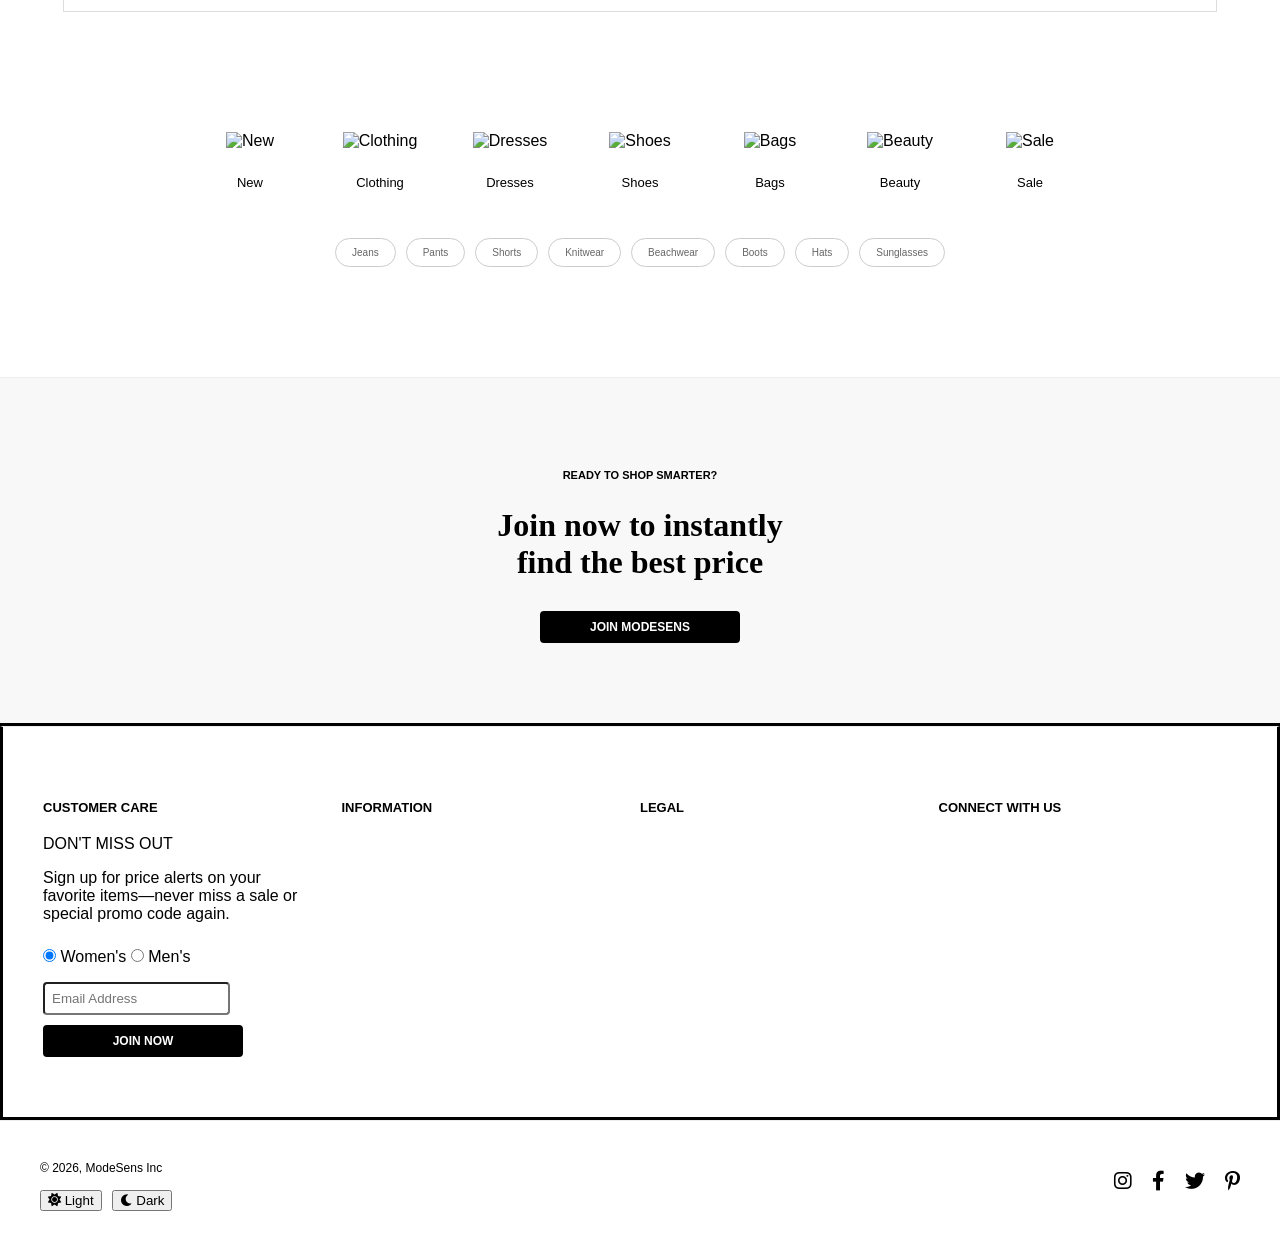
==== commit 74204182: "tanisha project done" ====
--- a/index.html
+++ b/index.html
@@ -8,6 +8,18 @@
     <link rel="stylesheet" href="https://cdnjs.cloudflare.com/ajax/libs/font-awesome/6.4.0/css/all.min.css">
     <link rel="stylesheet" href="https://cdnjs.cloudflare.com/ajax/libs/font-awesome/6.0.0/css/all.min.css">
 </head>
+<div id="signup-modal" class="modal hidden">
+    <div class="modal-content">
+        <span id="close-modal">&times;</span>
+        <h2>Join ModeSens</h2>
+
+        <input type="text" id="name" placeholder="Full Name">
+        <input type="email" id="email" placeholder="Email">
+        <input type="password" id="password" placeholder="Password">
+
+        <button id="signup-submit">Create Account</button>
+    </div>
+</div>
 <body>
 
     <header class="header">
@@ -52,6 +64,7 @@
     <h2 class="serif-heading center">You said it best</h2>
     <div class="testimonial-grid" id="testimonial-grid"></div>
 </section>
+        <div id="pre-login-content">
 
 <section class="search-trending-container">
     <div class="search-left">
@@ -82,6 +95,7 @@
         <div class="tag-cloud" id="tag-cloud"></div>
     </div>
 </section>
+</div>
 <section class="stats-banner">
     <div class="banner-image">
         <img src="https://images.unsplash.com/photo-1517336714731-489689fd1ca8?q=80&w=1000" alt="Laptop showing ModeSens">
--- a/styles.css
+++ b/styles.css
@@ -1156,4 +1156,57 @@
     background: black;
     color: white;
     border: 1px solid black;
+}
+.modal {
+    position: fixed;
+    inset: 0;
+    background: rgba(0,0,0,0.55);
+    display: flex;
+    justify-content: center;
+    align-items: center;
+    z-index: 9999;
+}
+
+.hidden {
+    display: none;
+}
+
+.modal-content {
+    background: white;
+    padding: 35px;
+    width: 380px;
+    border-radius: 14px;
+    position: relative;
+    display: flex;
+    flex-direction: column;
+    gap: 14px;
+}
+
+.modal-content h2 {
+    text-align: center;
+}
+
+.modal-content input {
+    padding: 12px;
+    border: 1px solid #ddd;
+    border-radius: 8px;
+}
+
+#signup-submit {
+    background: black;
+    color: white;
+    border: none;
+    padding: 12px;
+    cursor: pointer;
+}
+
+#close-modal {
+    position: absolute;
+    right: 18px;
+    top: 10px;
+    font-size: 26px;
+    cursor: pointer;
+}
+.hidden-section {
+    display: none;
 }
